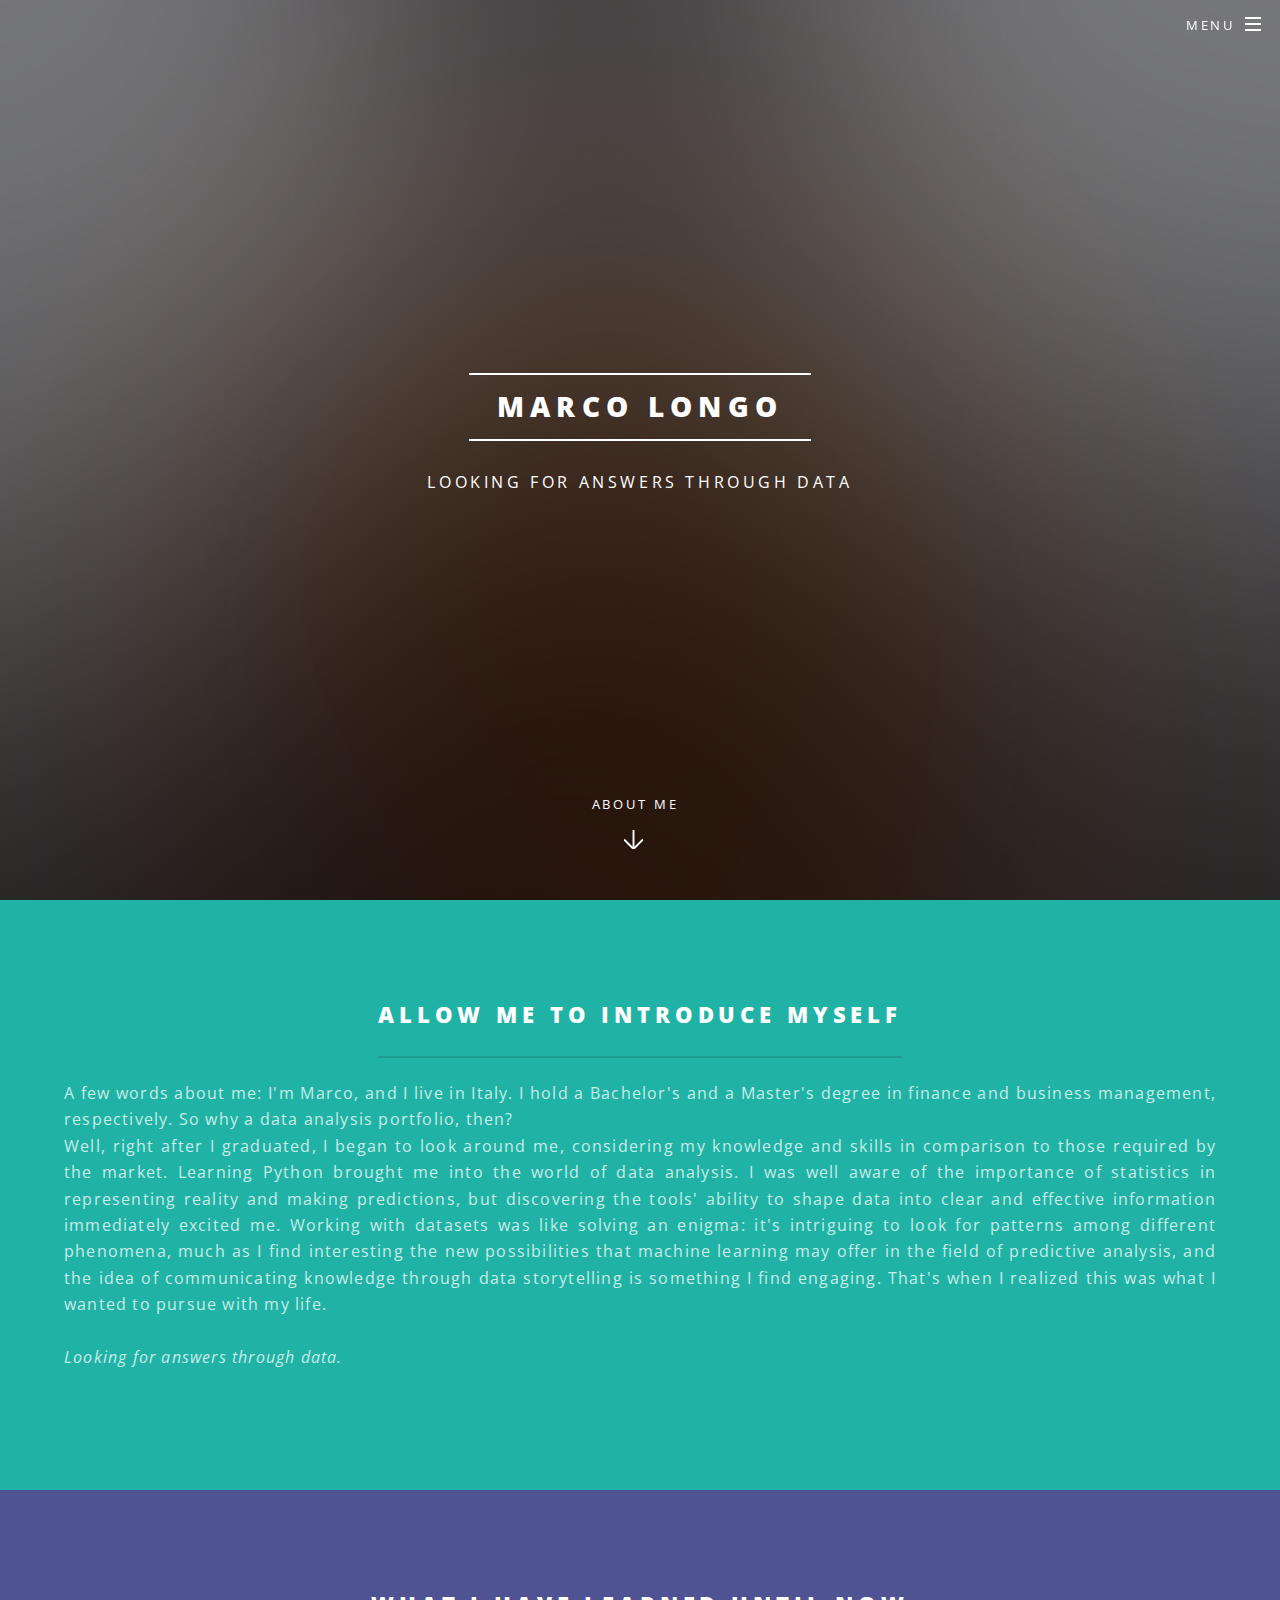
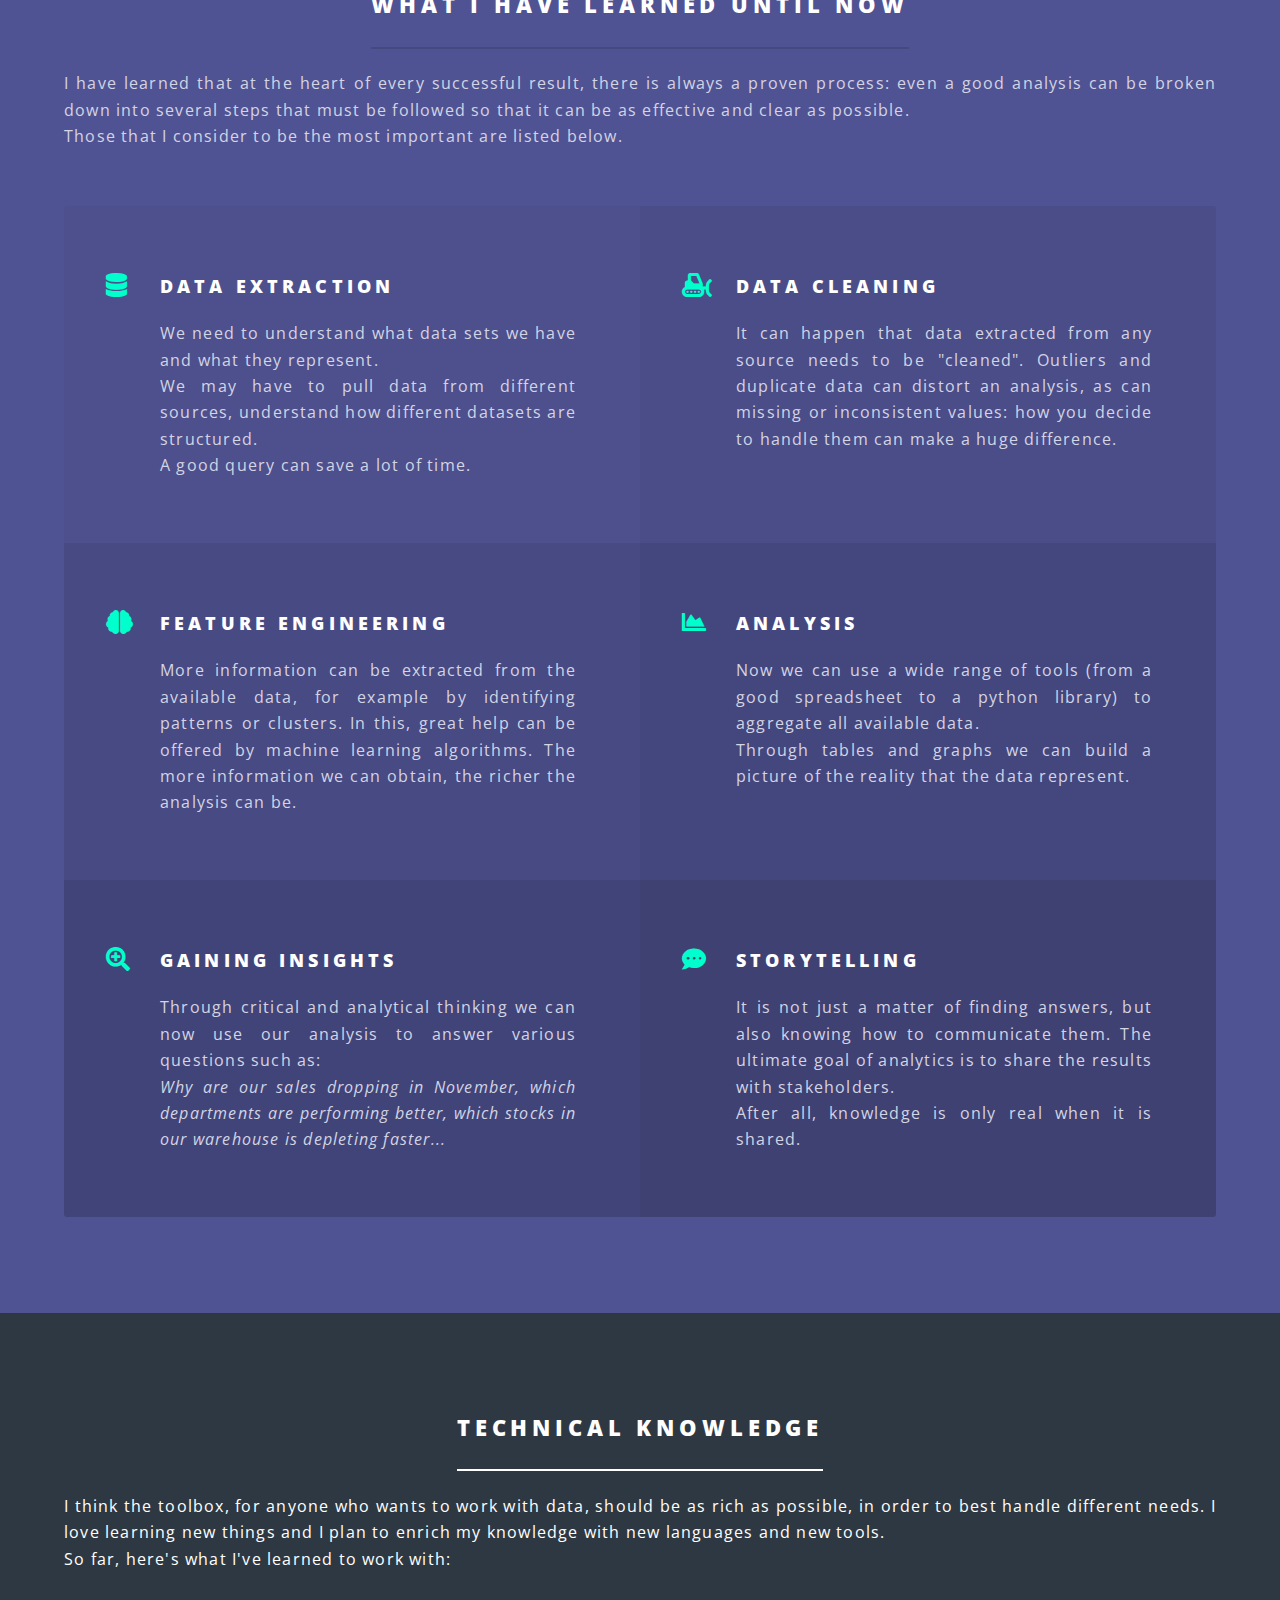
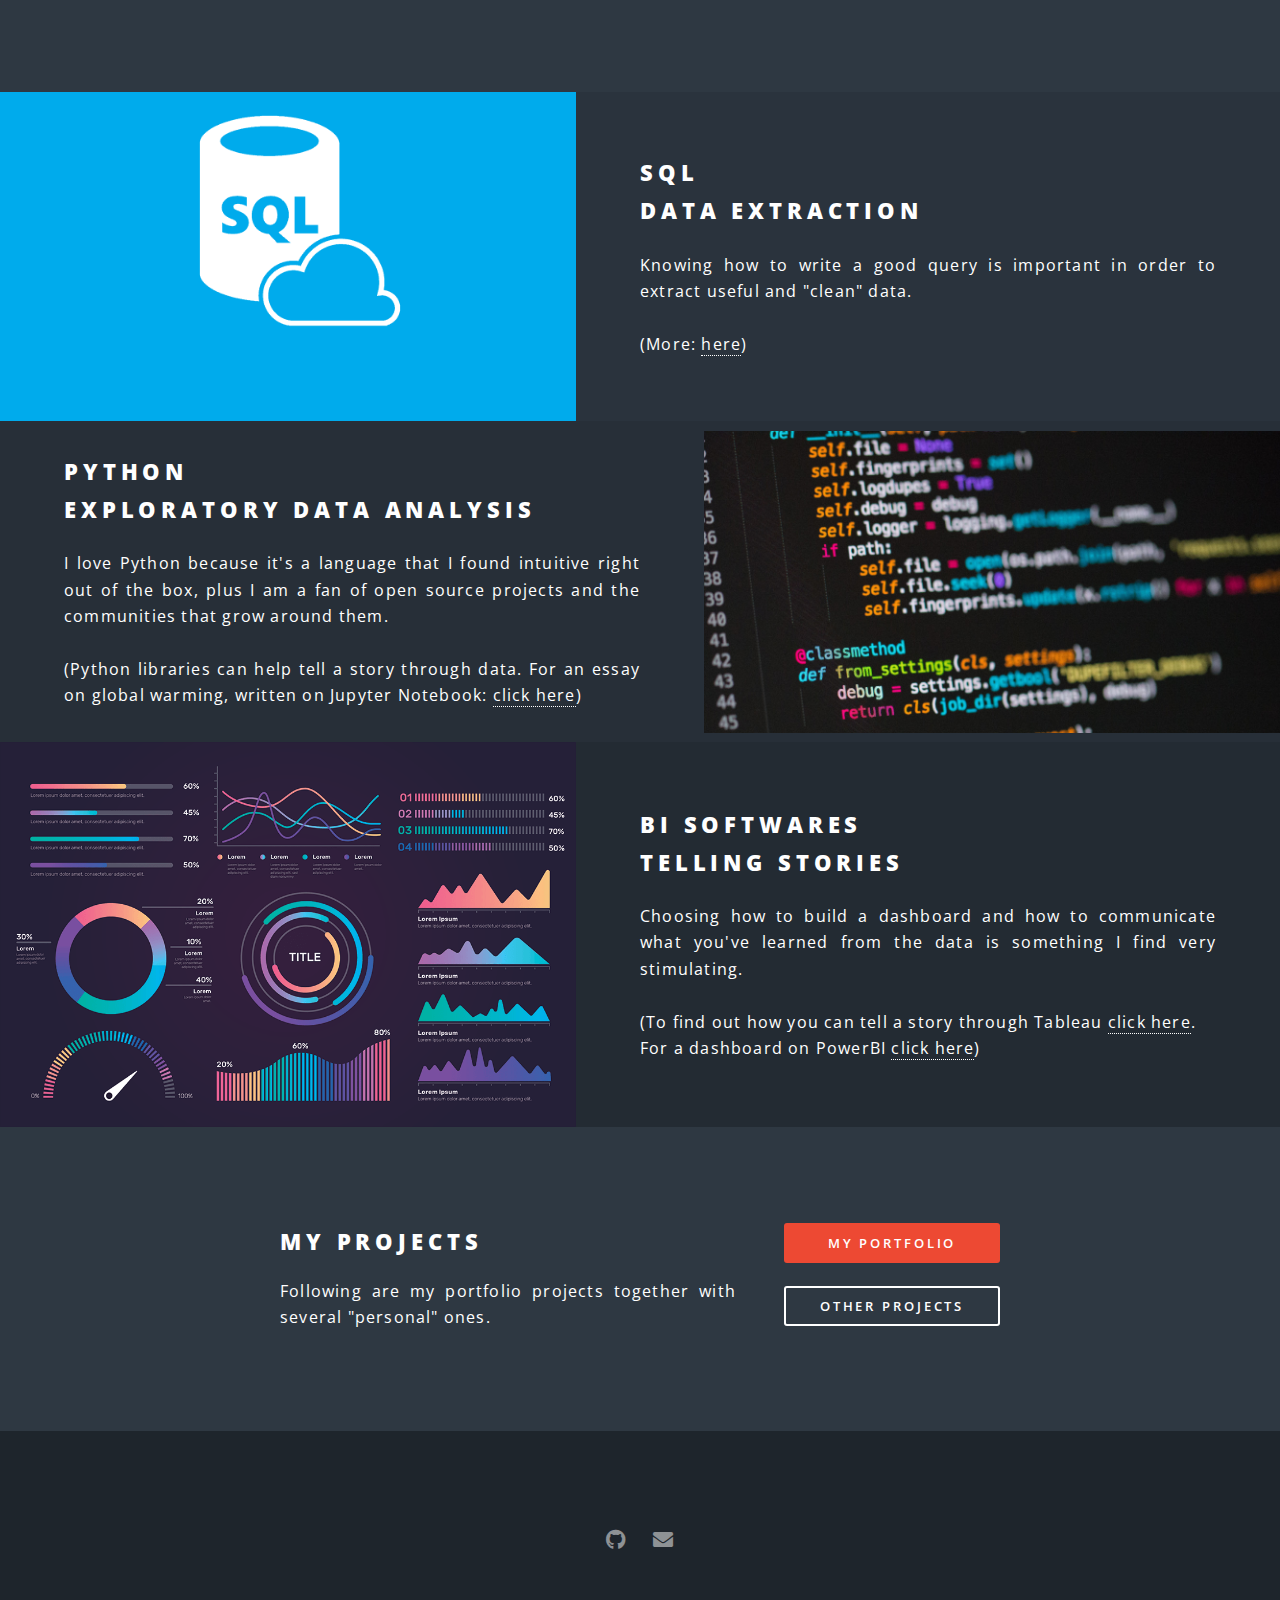
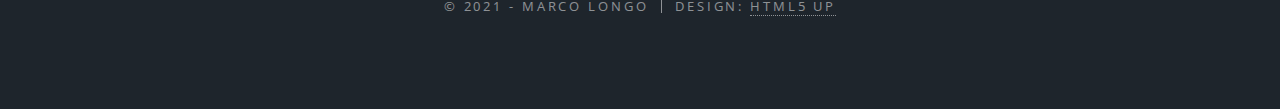
==== index.html @ 6c5d4f30 "Add files via upload" ====
<!DOCTYPE HTML>
<!--
	Spectral by HTML5 UP
	html5up.net | @ajlkn
	Free for personal and commercial use under the CCA 3.0 license (html5up.net/license)
-->
<html>
	<head>
		<title>Marco Longo | Data Analysis Portfolio</title>
		<meta charset="utf-8" />
		<meta name="viewport" content="width=device-width, initial-scale=1, user-scalable=no" />
		<link rel="stylesheet" href="assets/css/main.css" />
		<noscript><link rel="stylesheet" href="assets/css/noscript.css" /></noscript>
	</head>
	<body class="landing is-preload">

		<!-- Page Wrapper -->
			<div id="page-wrapper">

				<!-- Header -->
					<header id="header" class="alt">
						<h1><a href="index.html"></a></h1>
						<nav id="nav">
							<ul>
								<li class="special">
									<a href="#menu" class="menuToggle"><span>Menu</span></a>
									<div id="menu">
										<ul>
											<li><a href="index.html">Home</a></li>
											<li><a href="Projects.html">My Portfolio</a></li>
											<li><a href="PersonalProjects.html">Personal Projects</a></li>
											<li><a href="mailto: longo.marco0@gmail.com">Contact Me</a></li>
										</ul>
									</div>
								</li>
							</ul>
						</nav>
					</header>

				<!-- Banner -->
					<section id="banner">
						<div class="inner">
							<h2>Marco Longo</h2>
							<p>Looking for answers through data<br />
							</div>
						<a href="#one" class="more scrolly">About me</a>
					</section>

				<!-- One -->
					<section id="one" class="wrapper style1 special">
						<div class="inner">
							<header class="major">
								<h2>Allow me to introduce myself</h2>
								<p align="justify">A few words about me: I'm Marco, and I live in Italy. I hold a Bachelor's and a Master's degree in finance and business management, respectively. So why a data analysis portfolio, then?<br>
									Well, right after I graduated, I began to look around me, considering my knowledge and skills in comparison to those required by the market.
									Learning Python brought me into the world of data analysis. I was well aware of the importance of statistics in representing reality and making predictions, but discovering the tools' ability to shape data into clear and effective information immediately excited me.
									Working with datasets was like solving an enigma: it's intriguing to look for patterns among different phenomena, much as I find interesting the new possibilities that machine learning may offer in the field of predictive analysis, and the idea of communicating knowledge through data storytelling is something I find engaging.
									That's when I realized this was what I wanted to pursue with my life.<br> <br> <i>Looking for answers through data.</i></p>
							</header>
						</div>
					</section>

				<!-- Two -->
					<section id="three" class="wrapper style3 special">
						<div class="inner">
							<header class="major">
								<h2>What I have learned until now</h2>
								<p align='justify'>I have learned that at the heart of every successful result, there is always a proven process: even a good analysis can be broken down into several steps that must be followed so that it can be as effective and clear as possible.<br>
									 Those that I consider to be the most important are listed below.</p>
							</header>
							<ul class="features">
								<li class="icon solid fa-database">
									<h3>Data Extraction</h3>
									<p align='justify'>We need to understand what data sets we have and what they represent. <br>
										We may have to pull data from different sources, 
										understand how different datasets are structured.<br> A good query can save a lot of time.</p>
								</li>
								<li class="icon solid fa-snowplow">
									<h3>Data Cleaning</h3>
									<p align='justify'>It can happen that data extracted from any source needs to be "cleaned".
										 Outliers and duplicate data can distort an analysis, as can missing or inconsistent values: 
										 how you decide to handle them can make a huge difference.</p>
								</li>
								<li class="icon solid fa-brain">
									<h3>Feature Engineering</h3>
									<p align='justify'>More information can be extracted from the available data, for example by identifying patterns or clusters. 
										In this, great help can be offered by machine learning algorithms.
										The more information we can obtain, the richer the analysis can be.</p>
								</li>
								<li class="icon solid fa-area-chart">
									<h3>Analysis</h3>
									<p align='justify'>Now we can use a wide range of tools (from a good spreadsheet to a python library) 
										to aggregate all available data. <br> Through tables and graphs we can build a picture 
										of the reality that the data represent.</p>
								</li>
								<li class="icon solid fa-search-plus">
									<h3>Gaining Insights</h3>
									<p align='justify'>Through critical and analytical thinking we can now use our analysis to answer various questions such as:<br>
										<i>Why are our sales dropping in November, which departments are performing better, which stocks in our warehouse is depleting faster...</i></p>
								</li>
								<li class="icon solid fa-comment-dots">
									<h3>Storytelling</h3>
									<p align='justify'>It is not just a matter of finding answers, but also knowing how to communicate them. 
										The ultimate goal of analytics is to share the results with stakeholders.<br>
									After all, knowledge is only real when it is shared. </p>
								</li>
							</ul>
						</div>
					</section>

				<!-- Three --> 
				<section id="three" class="wrapper style2 special">
					<div class="inner">
						<header class="major">
							<h2>Technical Knowledge</h2>
							<p align='justify'>I think the toolbox, for anyone who wants to work with data, should be as rich as possible, in order to best handle different needs. 
								I love learning new things and I plan to enrich my knowledge with new languages and new tools.<br>
								 So far, here's what I've learned to work with:</p>
						</header>
				</section>
					<section id="two" class="wrapper alt style2">
						<section class="spotlight">
							<div class="image"><img src="images/sql.png" alt="" /></div><div class="content">
								<h2>SQL<br />
								Data extraction</h2>
								<p align='justify'>Knowing how to write a good query is important in order to extract useful and "clean" data.<br><br>
									(More: <a href="sql.html" target="_blank"> here</a>)</p>
							</div>
						</section>
						<section class="spotlight">
							<div class="image"><img src="images/python.png" alt="" /></div><div class="content">
								<h2>Python<br />
								Exploratory Data Analysis</h2>
								<p align='justify'>I love Python because it's a language that I found intuitive right out of the box, 
									plus I am a fan of open source projects and the communities that grow around them.<br><br>
									(Python libraries can help tell a story through data. For an essay on global warming, written on Jupyter Notebook:  <a href="emissions.html" target="_blank">click here</a>)</p>
							</div>
						</section>
						<section class="spotlight">
							<div class="image"><img src="images/dash.png" alt="" /></div><div class="content">
								<h2>BI Softwares<br>
								Telling Stories</h2>
								<p align='justify'>Choosing how to build a dashboard and how to communicate what you've learned 
									from the data is something I find very stimulating.<br><br>
									(To find out how you can tell a story through Tableau <a href="https://public.tableau.com/app/profile/marco.longo/viz/Wip2/AdventureWorks" target="_blank">click here</a>.<br> 
									For a dashboard on PowerBI <a href="PowerBI.html" target="_blank">click here</a>)</p>
							</div>
						</section>
					</section>

				<!-- CTA -->
					<section id="cta" class="wrapper style4">
						<div class="inner">
							<header>
								<h2>My Projects</h2>
								<p align='justify'>Following are my portfolio projects together with several "personal" ones.</p>
							</header>
							<ul class="actions stacked">
								<li><a href="Projects.html" class="button fit primary">My Portfolio</a></li>
								<li><a href="PersonalProjects.html" class="button fit">Other Projects</a></li>
							</ul>
						</div>
					</section>

				<!-- Footer -->
					<footer id="footer">
						<ul class="icons">
							<li><a href="https://github.com/longomarco/" target='_blank' class="icon brands fa-github"><span class="label">GitHub</span></a></li>
							<li><a href="mailto: longo.marco0@gmail.com" class="icon solid fa-envelope"><span class="label">Email</span></a></li>
						</ul>
						<ul class="copyright">
							<li>&copy; 2021 - Marco Longo</li><li>Design: <a href="http://html5up.net">HTML5 UP</a></li>
						</ul>
					</footer>

			</div>

		<!-- Scripts -->
			<script src="assets/js/jquery.min.js"></script>
			<script src="assets/js/jquery.scrollex.min.js"></script>
			<script src="assets/js/jquery.scrolly.min.js"></script>
			<script src="assets/js/browser.min.js"></script>
			<script src="assets/js/breakpoints.min.js"></script>
			<script src="assets/js/util.js"></script>
			<script src="assets/js/main.js"></script>

	</body>
</html>
---- assets/css/main.css ----
@import url(all.min.css);
@import url("https://fonts.googleapis.com/css?family=Open+Sans:400,400italic,600,600italic,800,800italic");

/*
	Spectral by HTML5 UP
	html5up.net | @ajlkn
	Free for personal and commercial use under the CCA 3.0 license (html5up.net/license)
*/

html, body, div, span, applet, object,
iframe, h1, h2, h3, h4, h5, h6, p, blockquote,
pre, a, abbr, acronym, address, big, cite,
code, del, dfn, em, img, ins, kbd, q, s, samp,
small, strike, strong, sub, sup, tt, var, b,
u, i, center, dl, dt, dd, ol, ul, li, fieldset,
form, label, legend, table, caption, tbody,
tfoot, thead, tr, th, td, article, aside,
canvas, details, embed, figure, figcaption,
footer, header, hgroup, menu, nav, output, ruby,
section, summary, time, mark, audio, video {
	margin: 0;
	padding: 0;
	border: 0;
	font-size: 100%;
	font: inherit;
	vertical-align: baseline;}

article, aside, details, figcaption, figure,
footer, header, hgroup, menu, nav, section {
	display: block;}

body {
	line-height: 1;
}

ol, ul {
	list-style: none;
}

blockquote, q {
	quotes: none;
}

	blockquote:before, blockquote:after, q:before, q:after {
		content: '';
		content: none;
	}

table {
	border-collapse: collapse;
	border-spacing: 0;
}

body {
	-webkit-text-size-adjust: none;
}

mark {
	background-color: transparent;
	color: inherit;
}

input::-moz-focus-inner {
	border: 0;
	padding: 0;
}

input, select, textarea {
	-moz-appearance: none;
	-webkit-appearance: none;
	-ms-appearance: none;
	appearance: none;
}

/* Basic */

	@-ms-viewport {
		width: device-width;
	}

	html {
		box-sizing: border-box;
	}

	*, *:before, *:after {
		box-sizing: inherit;
	}

	body {
		background: #2e3842;
	}

		body.is-preload *, body.is-preload *:before, body.is-preload *:after {
			-moz-animation: none !important;
			-webkit-animation: none !important;
			-ms-animation: none !important;
			animation: none !important;
			-moz-transition: none !important;
			-webkit-transition: none !important;
			-ms-transition: none !important;
			transition: none !important;
		}

	body, input, select, textarea {
		color: #fff;
		font-family: "Open Sans", Helvetica, sans-serif;
		font-size: 15pt;
		font-weight: 400;
		letter-spacing: 0.075em;
		line-height: 1.65em;
	}

		@media screen and (max-width: 1680px) {

			body, input, select, textarea {
				font-size: 13pt;
			}

		}

		@media screen and (max-width: 1280px) {

			body, input, select, textarea {
				font-size: 12pt;
			}

		}

		@media screen and (max-width: 736px) {

			body, input, select, textarea {
				font-size: 11pt;
				letter-spacing: 0.0375em;
			}

		}

	a {
		-moz-transition: color 0.2s ease, border-bottom-color 0.2s ease;
		-webkit-transition: color 0.2s ease, border-bottom-color 0.2s ease;
		-ms-transition: color 0.2s ease, border-bottom-color 0.2s ease;
		transition: color 0.2s ease, border-bottom-color 0.2s ease;
		border-bottom: dotted 1px;
		color: inherit;
		text-decoration: none;
	}

		a:hover {
			border-bottom-color: transparent;
		}

	strong, b {
		color: #fff;
		font-weight: 600;
	}

	em, i {
		font-style: italic;
	}

	p {
		margin: 0 0 2em 0;
	}

	h1, h2, h3, h4, h5, h6 {
		color: #fff;
		font-weight: 800;
		letter-spacing: 0.225em;
		line-height: 1em;
		margin: 0 0 1em 0;
		text-transform: uppercase;
	}

		h1 a, h2 a, h3 a, h4 a, h5 a, h6 a {
			color: inherit;
			text-decoration: none;
		}

	h2 {
		font-size: 1.35em;
		line-height: 1.75em;
	}

		@media screen and (max-width: 736px) {

			h2 {
				font-size: 1.1em;
				line-height: 1.65em;
			}

		}

	h3 {
		font-size: 1.15em;
		line-height: 1.75em;
	}

		@media screen and (max-width: 736px) {

			h3 {
				font-size: 1em;
				line-height: 1.65em;
			}

		}

	h4 {
		font-size: 1em;
		line-height: 1.5em;
	}

	h5 {
		font-size: 0.8em;
		line-height: 1.5em;
	}

	h6 {
		font-size: 0.7em;
		line-height: 1.5em;
	}

	sub {
		font-size: 0.8em;
		position: relative;
		top: 0.5em;
	}

	sup {
		font-size: 0.8em;
		position: relative;
		top: -0.5em;
	}

	hr {
		border: 0;
		border-bottom: solid 2px #fff;
		margin: 3em 0;
	}

		hr.major {
			margin: 4.5em 0;
		}

	blockquote {
		border-left: solid 4px #fff;
		font-style: italic;
		margin: 0 0 2em 0;
		padding: 0.5em 0 0.5em 2em;
	}

	code {
		background: rgba(144, 144, 144, 0.25);
		border-radius: 3px;
		font-family: "Courier New", monospace;
		font-size: 0.9em;
		letter-spacing: 0;
		margin: 0 0.25em;
		padding: 0.25em 0.65em;
	}

	pre {
		-webkit-overflow-scrolling: touch;
		font-family: "Courier New", monospace;
		font-size: 0.9em;
		margin: 0 0 2em 0;
	}

		pre code {
			display: block;
			line-height: 1.75em;
			padding: 1em 1.5em;
			overflow-x: auto;
		}

	.align-left {
		text-align: left;
	}

	.align-center {
		text-align: center;
	}

	.align-right {
		text-align: right;
	}

/* Row */

	.row {
		display: flex;
		flex-wrap: wrap;
		box-sizing: border-box;
		align-items: stretch;
	}

		.row > * {
			box-sizing: border-box;
		}

		.row.gtr-uniform > * > :last-child {
			margin-bottom: 0;
		}

		.row.aln-left {
			justify-content: flex-start;
		}

		.row.aln-center {
			justify-content: center;
		}

		.row.aln-right {
			justify-content: flex-end;
		}

		.row.aln-top {
			align-items: flex-start;
		}

		.row.aln-middle {
			align-items: center;
		}

		.row.aln-bottom {
			align-items: flex-end;
		}

		.row > .imp {
			order: -1;
		}

		.row > .col-1 {
			width: 8.33333%;
		}

		.row > .off-1 {
			margin-left: 8.33333%;
		}

		.row > .col-2 {
			width: 16.66667%;
		}

		.row > .off-2 {
			margin-left: 16.66667%;
		}

		.row > .col-3 {
			width: 25%;
		}

		.row > .off-3 {
			margin-left: 25%;
		}

		.row > .col-4 {
			width: 33.33333%;
		}

		.row > .off-4 {
			margin-left: 33.33333%;
		}

		.row > .col-5 {
			width: 41.66667%;
		}

		.row > .off-5 {
			margin-left: 41.66667%;
		}

		.row > .col-6 {
			width: 50%;
		}

		.row > .off-6 {
			margin-left: 50%;
		}

		.row > .col-7 {
			width: 58.33333%;
		}

		.row > .off-7 {
			margin-left: 58.33333%;
		}

		.row > .col-8 {
			width: 66.66667%;
		}

		.row > .off-8 {
			margin-left: 66.66667%;
		}

		.row > .col-9 {
			width: 75%;
		}

		.row > .off-9 {
			margin-left: 75%;
		}

		.row > .col-10 {
			width: 83.33333%;
		}

		.row > .off-10 {
			margin-left: 83.33333%;
		}

		.row > .col-11 {
			width: 91.66667%;
		}

		.row > .off-11 {
			margin-left: 91.66667%;
		}

		.row > .col-12 {
			width: 100%;
		}

		.row > .off-12 {
			margin-left: 100%;
		}

		.row.gtr-0 {
			margin-top: 0;
			margin-left: 0em;
		}

			.row.gtr-0 > * {
				padding: 0 0 0 0em;
			}

			.row.gtr-0.gtr-uniform {
				margin-top: 0em;
			}

				.row.gtr-0.gtr-uniform > * {
					padding-top: 0em;
				}

		.row.gtr-25 {
			margin-top: 0;
			margin-left: -0.375em;
		}

			.row.gtr-25 > * {
				padding: 0 0 0 0.375em;
			}

			.row.gtr-25.gtr-uniform {
				margin-top: -0.375em;
			}

				.row.gtr-25.gtr-uniform > * {
					padding-top: 0.375em;
				}

		.row.gtr-50 {
			margin-top: 0;
			margin-left: -0.75em;
		}

			.row.gtr-50 > * {
				padding: 0 0 0 0.75em;
			}

			.row.gtr-50.gtr-uniform {
				margin-top: -0.75em;
			}

				.row.gtr-50.gtr-uniform > * {
					padding-top: 0.75em;
				}

		.row {
			margin-top: 0;
			margin-left: -1.5em;
		}

			.row > * {
				padding: 0 0 0 1.5em;
			}

			.row.gtr-uniform {
				margin-top: -1.5em;
			}

				.row.gtr-uniform > * {
					padding-top: 1.5em;
				}

		.row.gtr-150 {
			margin-top: 0;
			margin-left: -2.25em;
		}

			.row.gtr-150 > * {
				padding: 0 0 0 2.25em;
			}

			.row.gtr-150.gtr-uniform {
				margin-top: -2.25em;
			}

				.row.gtr-150.gtr-uniform > * {
					padding-top: 2.25em;
				}

		.row.gtr-200 {
			margin-top: 0;
			margin-left: -3em;
		}

			.row.gtr-200 > * {
				padding: 0 0 0 3em;
			}

			.row.gtr-200.gtr-uniform {
				margin-top: -3em;
			}

				.row.gtr-200.gtr-uniform > * {
					padding-top: 3em;
				}

		@media screen and (max-width: 1680px) {

			.row {
				display: flex;
				flex-wrap: wrap;
				box-sizing: border-box;
				align-items: stretch;
			}

				.row > * {
					box-sizing: border-box;
				}

				.row.gtr-uniform > * > :last-child {
					margin-bottom: 0;
				}

				.row.aln-left {
					justify-content: flex-start;
				}

				.row.aln-center {
					justify-content: center;
				}

				.row.aln-right {
					justify-content: flex-end;
				}

				.row.aln-top {
					align-items: flex-start;
				}

				.row.aln-middle {
					align-items: center;
				}

				.row.aln-bottom {
					align-items: flex-end;
				}

				.row > .imp-xlarge {
					order: -1;
				}

				.row > .col-1-xlarge {
					width: 8.33333%;
				}

				.row > .off-1-xlarge {
					margin-left: 8.33333%;
				}

				.row > .col-2-xlarge {
					width: 16.66667%;
				}

				.row > .off-2-xlarge {
					margin-left: 16.66667%;
				}

				.row > .col-3-xlarge {
					width: 25%;
				}

				.row > .off-3-xlarge {
					margin-left: 25%;
				}

				.row > .col-4-xlarge {
					width: 33.33333%;
				}

				.row > .off-4-xlarge {
					margin-left: 33.33333%;
				}

				.row > .col-5-xlarge {
					width: 41.66667%;
				}

				.row > .off-5-xlarge {
					margin-left: 41.66667%;
				}

				.row > .col-6-xlarge {
					width: 50%;
				}

				.row > .off-6-xlarge {
					margin-left: 50%;
				}

				.row > .col-7-xlarge {
					width: 58.33333%;
				}

				.row > .off-7-xlarge {
					margin-left: 58.33333%;
				}

				.row > .col-8-xlarge {
					width: 66.66667%;
				}

				.row > .off-8-xlarge {
					margin-left: 66.66667%;
				}

				.row > .col-9-xlarge {
					width: 75%;
				}

				.row > .off-9-xlarge {
					margin-left: 75%;
				}

				.row > .col-10-xlarge {
					width: 83.33333%;
				}

				.row > .off-10-xlarge {
					margin-left: 83.33333%;
				}

				.row > .col-11-xlarge {
					width: 91.66667%;
				}

				.row > .off-11-xlarge {
					margin-left: 91.66667%;
				}

				.row > .col-12-xlarge {
					width: 100%;
				}

				.row > .off-12-xlarge {
					margin-left: 100%;
				}

				.row.gtr-0 {
					margin-top: 0;
					margin-left: 0em;
				}

					.row.gtr-0 > * {
						padding: 0 0 0 0em;
					}

					.row.gtr-0.gtr-uniform {
						margin-top: 0em;
					}

						.row.gtr-0.gtr-uniform > * {
							padding-top: 0em;
						}

				.row.gtr-25 {
					margin-top: 0;
					margin-left: -0.375em;
				}

					.row.gtr-25 > * {
						padding: 0 0 0 0.375em;
					}

					.row.gtr-25.gtr-uniform {
						margin-top: -0.375em;
					}

						.row.gtr-25.gtr-uniform > * {
							padding-top: 0.375em;
						}

				.row.gtr-50 {
					margin-top: 0;
					margin-left: -0.75em;
				}

					.row.gtr-50 > * {
						padding: 0 0 0 0.75em;
					}

					.row.gtr-50.gtr-uniform {
						margin-top: -0.75em;
					}

						.row.gtr-50.gtr-uniform > * {
							padding-top: 0.75em;
						}

				.row {
					margin-top: 0;
					margin-left: -1.5em;
				}

					.row > * {
						padding: 0 0 0 1.5em;
					}

					.row.gtr-uniform {
						margin-top: -1.5em;
					}

						.row.gtr-uniform > * {
							padding-top: 1.5em;
						}

				.row.gtr-150 {
					margin-top: 0;
					margin-left: -2.25em;
				}

					.row.gtr-150 > * {
						padding: 0 0 0 2.25em;
					}

					.row.gtr-150.gtr-uniform {
						margin-top: -2.25em;
					}

						.row.gtr-150.gtr-uniform > * {
							padding-top: 2.25em;
						}

				.row.gtr-200 {
					margin-top: 0;
					margin-left: -3em;
				}

					.row.gtr-200 > * {
						padding: 0 0 0 3em;
					}

					.row.gtr-200.gtr-uniform {
						margin-top: -3em;
					}

						.row.gtr-200.gtr-uniform > * {
							padding-top: 3em;
						}

		}

		@media screen and (max-width: 1280px) {

			.row {
				display: flex;
				flex-wrap: wrap;
				box-sizing: border-box;
				align-items: stretch;
			}

				.row > * {
					box-sizing: border-box;
				}

				.row.gtr-uniform > * > :last-child {
					margin-bottom: 0;
				}

				.row.aln-left {
					justify-content: flex-start;
				}

				.row.aln-center {
					justify-content: center;
				}

				.row.aln-right {
					justify-content: flex-end;
				}

				.row.aln-top {
					align-items: flex-start;
				}

				.row.aln-middle {
					align-items: center;
				}

				.row.aln-bottom {
					align-items: flex-end;
				}

				.row > .imp-large {
					order: -1;
				}

				.row > .col-1-large {
					width: 8.33333%;
				}

				.row > .off-1-large {
					margin-left: 8.33333%;
				}

				.row > .col-2-large {
					width: 16.66667%;
				}

				.row > .off-2-large {
					margin-left: 16.66667%;
				}

				.row > .col-3-large {
					width: 25%;
				}

				.row > .off-3-large {
					margin-left: 25%;
				}

				.row > .col-4-large {
					width: 33.33333%;
				}

				.row > .off-4-large {
					margin-left: 33.33333%;
				}

				.row > .col-5-large {
					width: 41.66667%;
				}

				.row > .off-5-large {
					margin-left: 41.66667%;
				}

				.row > .col-6-large {
					width: 50%;
				}

				.row > .off-6-large {
					margin-left: 50%;
				}

				.row > .col-7-large {
					width: 58.33333%;
				}

				.row > .off-7-large {
					margin-left: 58.33333%;
				}

				.row > .col-8-large {
					width: 66.66667%;
				}

				.row > .off-8-large {
					margin-left: 66.66667%;
				}

				.row > .col-9-large {
					width: 75%;
				}

				.row > .off-9-large {
					margin-left: 75%;
				}

				.row > .col-10-large {
					width: 83.33333%;
				}

				.row > .off-10-large {
					margin-left: 83.33333%;
				}

				.row > .col-11-large {
					width: 91.66667%;
				}

				.row > .off-11-large {
					margin-left: 91.66667%;
				}

				.row > .col-12-large {
					width: 100%;
				}

				.row > .off-12-large {
					margin-left: 100%;
				}

				.row.gtr-0 {
					margin-top: 0;
					margin-left: 0em;
				}

					.row.gtr-0 > * {
						padding: 0 0 0 0em;
					}

					.row.gtr-0.gtr-uniform {
						margin-top: 0em;
					}

						.row.gtr-0.gtr-uniform > * {
							padding-top: 0em;
						}

				.row.gtr-25 {
					margin-top: 0;
					margin-left: -0.375em;
				}

					.row.gtr-25 > * {
						padding: 0 0 0 0.375em;
					}

					.row.gtr-25.gtr-uniform {
						margin-top: -0.375em;
					}

						.row.gtr-25.gtr-uniform > * {
							padding-top: 0.375em;
						}

				.row.gtr-50 {
					margin-top: 0;
					margin-left: -0.75em;
				}

					.row.gtr-50 > * {
						padding: 0 0 0 0.75em;
					}

					.row.gtr-50.gtr-uniform {
						margin-top: -0.75em;
					}

						.row.gtr-50.gtr-uniform > * {
							padding-top: 0.75em;
						}

				.row {
					margin-top: 0;
					margin-left: -1.5em;
				}

					.row > * {
						padding: 0 0 0 1.5em;
					}

					.row.gtr-uniform {
						margin-top: -1.5em;
					}

						.row.gtr-uniform > * {
							padding-top: 1.5em;
						}

				.row.gtr-150 {
					margin-top: 0;
					margin-left: -2.25em;
				}

					.row.gtr-150 > * {
						padding: 0 0 0 2.25em;
					}

					.row.gtr-150.gtr-uniform {
						margin-top: -2.25em;
					}

						.row.gtr-150.gtr-uniform > * {
							padding-top: 2.25em;
						}

				.row.gtr-200 {
					margin-top: 0;
					margin-left: -3em;
				}

					.row.gtr-200 > * {
						padding: 0 0 0 3em;
					}

					.row.gtr-200.gtr-uniform {
						margin-top: -3em;
					}

						.row.gtr-200.gtr-uniform > * {
							padding-top: 3em;
						}

		}

		@media screen and (max-width: 980px) {

			.row {
				display: flex;
				flex-wrap: wrap;
				box-sizing: border-box;
				align-items: stretch;
			}

				.row > * {
					box-sizing: border-box;
				}

				.row.gtr-uniform > * > :last-child {
					margin-bottom: 0;
				}

				.row.aln-left {
					justify-content: flex-start;
				}

				.row.aln-center {
					justify-content: center;
				}

				.row.aln-right {
					justify-content: flex-end;
				}

				.row.aln-top {
					align-items: flex-start;
				}

				.row.aln-middle {
					align-items: center;
				}

				.row.aln-bottom {
					align-items: flex-end;
				}

				.row > .imp-medium {
					order: -1;
				}

				.row > .col-1-medium {
					width: 8.33333%;
				}

				.row > .off-1-medium {
					margin-left: 8.33333%;
				}

				.row > .col-2-medium {
					width: 16.66667%;
				}

				.row > .off-2-medium {
					margin-left: 16.66667%;
				}

				.row > .col-3-medium {
					width: 25%;
				}

				.row > .off-3-medium {
					margin-left: 25%;
				}

				.row > .col-4-medium {
					width: 33.33333%;
				}

				.row > .off-4-medium {
					margin-left: 33.33333%;
				}

				.row > .col-5-medium {
					width: 41.66667%;
				}

				.row > .off-5-medium {
					margin-left: 41.66667%;
				}

				.row > .col-6-medium {
					width: 50%;
				}

				.row > .off-6-medium {
					margin-left: 50%;
				}

				.row > .col-7-medium {
					width: 58.33333%;
				}

				.row > .off-7-medium {
					margin-left: 58.33333%;
				}

				.row > .col-8-medium {
					width: 66.66667%;
				}

				.row > .off-8-medium {
					margin-left: 66.66667%;
				}

				.row > .col-9-medium {
					width: 75%;
				}

				.row > .off-9-medium {
					margin-left: 75%;
				}

				.row > .col-10-medium {
					width: 83.33333%;
				}

				.row > .off-10-medium {
					margin-left: 83.33333%;
				}

				.row > .col-11-medium {
					width: 91.66667%;
				}

				.row > .off-11-medium {
					margin-left: 91.66667%;
				}

				.row > .col-12-medium {
					width: 100%;
				}

				.row > .off-12-medium {
					margin-left: 100%;
				}

				.row.gtr-0 {
					margin-top: 0;
					margin-left: 0em;
				}

					.row.gtr-0 > * {
						padding: 0 0 0 0em;
					}

					.row.gtr-0.gtr-uniform {
						margin-top: 0em;
					}

						.row.gtr-0.gtr-uniform > * {
							padding-top: 0em;
						}

				.row.gtr-25 {
					margin-top: 0;
					margin-left: -0.375em;
				}

					.row.gtr-25 > * {
						padding: 0 0 0 0.375em;
					}

					.row.gtr-25.gtr-uniform {
						margin-top: -0.375em;
					}

						.row.gtr-25.gtr-uniform > * {
							padding-top: 0.375em;
						}

				.row.gtr-50 {
					margin-top: 0;
					margin-left: -0.75em;
				}

					.row.gtr-50 > * {
						padding: 0 0 0 0.75em;
					}

					.row.gtr-50.gtr-uniform {
						margin-top: -0.75em;
					}

						.row.gtr-50.gtr-uniform > * {
							padding-top: 0.75em;
						}

				.row {
					margin-top: 0;
					margin-left: -1.5em;
				}

					.row > * {
						padding: 0 0 0 1.5em;
					}

					.row.gtr-uniform {
						margin-top: -1.5em;
					}

						.row.gtr-uniform > * {
							padding-top: 1.5em;
						}

				.row.gtr-150 {
					margin-top: 0;
					margin-left: -2.25em;
				}

					.row.gtr-150 > * {
						padding: 0 0 0 2.25em;
					}

					.row.gtr-150.gtr-uniform {
						margin-top: -2.25em;
					}

						.row.gtr-150.gtr-uniform > * {
							padding-top: 2.25em;
						}

				.row.gtr-200 {
					margin-top: 0;
					margin-left: -3em;
				}

					.row.gtr-200 > * {
						padding: 0 0 0 3em;
					}

					.row.gtr-200.gtr-uniform {
						margin-top: -3em;
					}

						.row.gtr-200.gtr-uniform > * {
							padding-top: 3em;
						}

		}

		@media screen and (max-width: 736px) {

			.row {
				display: flex;
				flex-wrap: wrap;
				box-sizing: border-box;
				align-items: stretch;
			}

				.row > * {
					box-sizing: border-box;
				}

				.row.gtr-uniform > * > :last-child {
					margin-bottom: 0;
				}

				.row.aln-left {
					justify-content: flex-start;
				}

				.row.aln-center {
					justify-content: center;
				}

				.row.aln-right {
					justify-content: flex-end;
				}

				.row.aln-top {
					align-items: flex-start;
				}

				.row.aln-middle {
					align-items: center;
				}

				.row.aln-bottom {
					align-items: flex-end;
				}

				.row > .imp-small {
					order: -1;
				}

				.row > .col-1-small {
					width: 8.33333%;
				}

				.row > .off-1-small {
					margin-left: 8.33333%;
				}

				.row > .col-2-small {
					width: 16.66667%;
				}

				.row > .off-2-small {
					margin-left: 16.66667%;
				}

				.row > .col-3-small {
					width: 25%;
				}

				.row > .off-3-small {
					margin-left: 25%;
				}

				.row > .col-4-small {
					width: 33.33333%;
				}

				.row > .off-4-small {
					margin-left: 33.33333%;
				}

				.row > .col-5-small {
					width: 41.66667%;
				}

				.row > .off-5-small {
					margin-left: 41.66667%;
				}

				.row > .col-6-small {
					width: 50%;
				}

				.row > .off-6-small {
					margin-left: 50%;
				}

				.row > .col-7-small {
					width: 58.33333%;
				}

				.row > .off-7-small {
					margin-left: 58.33333%;
				}

				.row > .col-8-small {
					width: 66.66667%;
				}

				.row > .off-8-small {
					margin-left: 66.66667%;
				}

				.row > .col-9-small {
					width: 75%;
				}

				.row > .off-9-small {
					margin-left: 75%;
				}

				.row > .col-10-small {
					width: 83.33333%;
				}

				.row > .off-10-small {
					margin-left: 83.33333%;
				}

				.row > .col-11-small {
					width: 91.66667%;
				}

				.row > .off-11-small {
					margin-left: 91.66667%;
				}

				.row > .col-12-small {
					width: 100%;
				}

				.row > .off-12-small {
					margin-left: 100%;
				}

				.row.gtr-0 {
					margin-top: 0;
					margin-left: 0em;
				}

					.row.gtr-0 > * {
						padding: 0 0 0 0em;
					}

					.row.gtr-0.gtr-uniform {
						margin-top: 0em;
					}

						.row.gtr-0.gtr-uniform > * {
							padding-top: 0em;
						}

				.row.gtr-25 {
					margin-top: 0;
					margin-left: -0.375em;
				}

					.row.gtr-25 > * {
						padding: 0 0 0 0.375em;
					}

					.row.gtr-25.gtr-uniform {
						margin-top: -0.375em;
					}

						.row.gtr-25.gtr-uniform > * {
							padding-top: 0.375em;
						}

				.row.gtr-50 {
					margin-top: 0;
					margin-left: -0.75em;
				}

					.row.gtr-50 > * {
						padding: 0 0 0 0.75em;
					}

					.row.gtr-50.gtr-uniform {
						margin-top: -0.75em;
					}

						.row.gtr-50.gtr-uniform > * {
							padding-top: 0.75em;
						}

				.row {
					margin-top: 0;
					margin-left: -1.5em;
				}

					.row > * {
						padding: 0 0 0 1.5em;
					}

					.row.gtr-uniform {
						margin-top: -1.5em;
					}

						.row.gtr-uniform > * {
							padding-top: 1.5em;
						}

				.row.gtr-150 {
					margin-top: 0;
					margin-left: -2.25em;
				}

					.row.gtr-150 > * {
						padding: 0 0 0 2.25em;
					}

					.row.gtr-150.gtr-uniform {
						margin-top: -2.25em;
					}

						.row.gtr-150.gtr-uniform > * {
							padding-top: 2.25em;
						}

				.row.gtr-200 {
					margin-top: 0;
					margin-left: -3em;
				}

					.row.gtr-200 > * {
						padding: 0 0 0 3em;
					}

					.row.gtr-200.gtr-uniform {
						margin-top: -3em;
					}

						.row.gtr-200.gtr-uniform > * {
							padding-top: 3em;
						}

		}

		@media screen and (max-width: 480px) {

			.row {
				display: flex;
				flex-wrap: wrap;
				box-sizing: border-box;
				align-items: stretch;
			}

				.row > * {
					box-sizing: border-box;
				}

				.row.gtr-uniform > * > :last-child {
					margin-bottom: 0;
				}

				.row.aln-left {
					justify-content: flex-start;
				}

				.row.aln-center {
					justify-content: center;
				}

				.row.aln-right {
					justify-content: flex-end;
				}

				.row.aln-top {
					align-items: flex-start;
				}

				.row.aln-middle {
					align-items: center;
				}

				.row.aln-bottom {
					align-items: flex-end;
				}

				.row > .imp-xsmall {
					order: -1;
				}

				.row > .col-1-xsmall {
					width: 8.33333%;
				}

				.row > .off-1-xsmall {
					margin-left: 8.33333%;
				}

				.row > .col-2-xsmall {
					width: 16.66667%;
				}

				.row > .off-2-xsmall {
					margin-left: 16.66667%;
				}

				.row > .col-3-xsmall {
					width: 25%;
				}

				.row > .off-3-xsmall {
					margin-left: 25%;
				}

				.row > .col-4-xsmall {
					width: 33.33333%;
				}

				.row > .off-4-xsmall {
					margin-left: 33.33333%;
				}

				.row > .col-5-xsmall {
					width: 41.66667%;
				}

				.row > .off-5-xsmall {
					margin-left: 41.66667%;
				}

				.row > .col-6-xsmall {
					width: 50%;
				}

				.row > .off-6-xsmall {
					margin-left: 50%;
				}

				.row > .col-7-xsmall {
					width: 58.33333%;
				}

				.row > .off-7-xsmall {
					margin-left: 58.33333%;
				}

				.row > .col-8-xsmall {
					width: 66.66667%;
				}

				.row > .off-8-xsmall {
					margin-left: 66.66667%;
				}

				.row > .col-9-xsmall {
					width: 75%;
				}

				.row > .off-9-xsmall {
					margin-left: 75%;
				}

				.row > .col-10-xsmall {
					width: 83.33333%;
				}

				.row > .off-10-xsmall {
					margin-left: 83.33333%;
				}

				.row > .col-11-xsmall {
					width: 91.66667%;
				}

				.row > .off-11-xsmall {
					margin-left: 91.66667%;
				}

				.row > .col-12-xsmall {
					width: 100%;
				}

				.row > .off-12-xsmall {
					margin-left: 100%;
				}

				.row.gtr-0 {
					margin-top: 0;
					margin-left: 0em;
				}

					.row.gtr-0 > * {
						padding: 0 0 0 0em;
					}

					.row.gtr-0.gtr-uniform {
						margin-top: 0em;
					}

						.row.gtr-0.gtr-uniform > * {
							padding-top: 0em;
						}

				.row.gtr-25 {
					margin-top: 0;
					margin-left: -0.375em;
				}

					.row.gtr-25 > * {
						padding: 0 0 0 0.375em;
					}

					.row.gtr-25.gtr-uniform {
						margin-top: -0.375em;
					}

						.row.gtr-25.gtr-uniform > * {
							padding-top: 0.375em;
						}

				.row.gtr-50 {
					margin-top: 0;
					margin-left: -0.75em;
				}

					.row.gtr-50 > * {
						padding: 0 0 0 0.75em;
					}

					.row.gtr-50.gtr-uniform {
						margin-top: -0.75em;
					}

						.row.gtr-50.gtr-uniform > * {
							padding-top: 0.75em;
						}

				.row {
					margin-top: 0;
					margin-left: -1.5em;
				}

					.row > * {
						padding: 0 0 0 1.5em;
					}

					.row.gtr-uniform {
						margin-top: -1.5em;
					}

						.row.gtr-uniform > * {
							padding-top: 1.5em;
						}

				.row.gtr-150 {
					margin-top: 0;
					margin-left: -2.25em;
				}

					.row.gtr-150 > * {
						padding: 0 0 0 2.25em;
					}

					.row.gtr-150.gtr-uniform {
						margin-top: -2.25em;
					}

						.row.gtr-150.gtr-uniform > * {
							padding-top: 2.25em;
						}

				.row.gtr-200 {
					margin-top: 0;
					margin-left: -3em;
				}

					.row.gtr-200 > * {
						padding: 0 0 0 3em;
					}

					.row.gtr-200.gtr-uniform {
						margin-top: -3em;
					}

						.row.gtr-200.gtr-uniform > * {
							padding-top: 3em;
						}

		}

/* Section/Article */

	section.special, article.special {
		text-align: center;
	}

	header p {
		color: rgba(255, 255, 255, 0.5);
		position: relative;
		top: -0.25em;
	}

	header h3 + p {
		font-size: 1.1em;
	}

	header h4 + p,
	header h5 + p,
	header h6 + p {
		font-size: 0.9em;
	}

	header.major {
		margin: 0 0 3.5em 0;
	}

		header.major h2, header.major h3, header.major h4, header.major h5, header.major h6 {
			border-bottom: solid 2px #fff;
			display: inline-block;
			padding-bottom: 1em;
			position: relative;
		}

			header.major h2:after, header.major h3:after, header.major h4:after, header.major h5:after, header.major h6:after {
				content: '';
				display: block;
				height: 1px;
			}

		header.major p {
			color: #fff;
			top: 0;
		}

		@media screen and (max-width: 736px) {

			header.major {
				margin: 0 0 2em 0;
			}

		}

	@media screen and (max-width: 980px) {

		header br {
			display: none;
		}

	}

/* Form */

	form {
		margin: 0 0 2em 0;
	}

	label {
		color: #fff;
		display: block;
		font-size: 0.9em;
		font-weight: 600;
		margin: 0 0 1em 0;
	}

	input[type="text"],
	input[type="password"],
	input[type="email"],
	select,
	textarea {
		-moz-appearance: none;
		-webkit-appearance: none;
		-ms-appearance: none;
		appearance: none;
		background-color: rgba(144, 144, 144, 0.25);
		border-radius: 3px;
		border: none;
		color: inherit;
		display: block;
		outline: 0;
		padding: 0 1em;
		text-decoration: none;
		width: 100%;
	}

		input[type="text"]:invalid,
		input[type="password"]:invalid,
		input[type="email"]:invalid,
		select:invalid,
		textarea:invalid {
			box-shadow: none;
		}

		input[type="text"]:focus,
		input[type="password"]:focus,
		input[type="email"]:focus,
		select:focus,
		textarea:focus {
			box-shadow: 0 0 0 2px #21b2a6;
		}

	select {
		background-size: 1.25em;
		background-repeat: no-repeat;
		background-position: calc(100% - 1em) center;
		height: 2.75em;
		padding-right: 2.75em;
		text-overflow: ellipsis;
	}

		select:focus::-ms-value {
			background-color: transparent;
		}

		select::-ms-expand {
			display: none;
		}

	input[type="text"],
	input[type="password"],
	input[type="email"],
	select {
		height: 2.75em;
	}

	textarea {
		padding: 0.75em 1em;
	}

	input[type="checkbox"],
	input[type="radio"] {
		-moz-appearance: none;
		-webkit-appearance: none;
		-ms-appearance: none;
		appearance: none;
		display: block;
		float: left;
		margin-right: -2em;
		opacity: 0;
		width: 1em;
		z-index: -1;
	}

		input[type="checkbox"] + label,
		input[type="radio"] + label {
			text-decoration: none;
			color: #fff;
			cursor: pointer;
			display: inline-block;
			font-size: 1em;
			font-weight: 400;
			padding-left: 2.4em;
			padding-right: 0.75em;
			position: relative;
		}

			input[type="checkbox"] + label:before,
			input[type="radio"] + label:before {
				-moz-osx-font-smoothing: grayscale;
				-webkit-font-smoothing: antialiased;
				display: inline-block;
				font-style: normal;
				font-variant: normal;
				text-rendering: auto;
				line-height: 1;
				text-transform: none !important;
				font-family: 'Font Awesome 5 Free';
				font-weight: 900;
			}

			input[type="checkbox"] + label:before,
			input[type="radio"] + label:before {
				background: rgba(144, 144, 144, 0.25);
				border-radius: 3px;
				content: '';
				display: inline-block;
				font-size: 0.8em;
				height: 2.0625em;
				left: 0;
				line-height: 2.0625em;
				position: absolute;
				text-align: center;
				top: 0;
				width: 2.0625em;
			}

		input[type="checkbox"]:checked + label:before,
		input[type="radio"]:checked + label:before {
			background: #2e3842;
			color: #fff;
			content: '\f00c';
		}

		input[type="checkbox"]:focus + label:before,
		input[type="radio"]:focus + label:before {
			box-shadow: 0 0 0 2px #21b2a6;
		}

	input[type="checkbox"] + label:before {
		border-radius: 3px;
	}

	input[type="radio"] + label:before {
		border-radius: 100%;
	}

	::-webkit-input-placeholder {
		color: rgba(255, 255, 255, 0.5) !important;
		opacity: 1.0;
	}

	:-moz-placeholder {
		color: rgba(255, 255, 255, 0.5) !important;
		opacity: 1.0;
	}

	::-moz-placeholder {
		color: rgba(255, 255, 255, 0.5) !important;
		opacity: 1.0;
	}

	:-ms-input-placeholder {
		color: rgba(255, 255, 255, 0.5) !important;
		opacity: 1.0;
	}

/* Box */

	.box {
		border-radius: 3px;
		border: solid 2px #fff;
		margin-bottom: 2em;
		padding: 1.5em;
	}

		.box > :last-child,
		.box > :last-child > :last-child,
		.box > :last-child > :last-child > :last-child {
			margin-bottom: 0;
		}

		.box.alt {
			border: 0;
			border-radius: 0;
			padding: 0;
		}

/* Icon */

	.icon {
		text-decoration: none;
		border-bottom: none;
		position: relative;
	}

		.icon:before {
			-moz-osx-font-smoothing: grayscale;
			-webkit-font-smoothing: antialiased;
			display: inline-block;
			font-style: normal;
			font-variant: normal;
			text-rendering: auto;
			line-height: 1;
			text-transform: none !important;
			font-family: 'Font Awesome 5 Free';
			font-weight: 400;
		}

		.icon > .label {
			display: none;
		}

		.icon:before {
			line-height: inherit;
		}

		.icon.solid:before {
			font-weight: 900;
		}

		.icon.brands:before {
			font-family: 'Font Awesome 5 Brands';
		}

		.icon.major {
			-moz-transform: rotate(-45deg);
			-webkit-transform: rotate(-45deg);
			-ms-transform: rotate(-45deg);
			transform: rotate(-45deg);
			border-radius: 3px;
			border: solid 2px #fff;
			display: inline-block;
			font-size: 1.35em;
			height: calc(3em + 2px);
			line-height: 3em;
			text-align: center;
			width: calc(3em + 2px);
		}

			.icon.major:before {
				-moz-transform: rotate(45deg);
				-webkit-transform: rotate(45deg);
				-ms-transform: rotate(45deg);
				transform: rotate(45deg);
				display: inline-block;
				font-size: 1.5em;
			}

			@media screen and (max-width: 736px) {

				.icon.major {
					font-size: 1em;
				}

			}

		.icon.style1 {
			color: #00ffcc;
		}

		.icon.style2 {
			color: #00f0ff;
		}

		.icon.style3 {
			color: #76ddff;
		}

/* Image */

	.image {
		border-radius: 3px;
		border: 0;
		display: inline-block;
		position: relative;
	}

		.image img {
			border-radius: 3px;
			display: block;
		}

		.image.left {
			float: left;
			margin: 0 2em 2em 0;
			top: 0.25em;
		}

		.image.right {
			float: right;
			margin: 0 0 2em 2em;
			top: 0.25em;
		}

		.image.left, .image.right {
			max-width: 40%;
		}

			.image.left img, .image.right img {
				width: 100%;
			}

		.image.fit {
			display: block;
			margin: 0 0 2em 0;
			width: 100%;
		}

			.image.fit img {
				width: 100%;
			}

/* List */

	ol {
		list-style: decimal;
		margin: 0 0 2em 0;
		padding-left: 1.25em;
	}

		ol li {
			padding-left: 0.25em;
		}

	ul {
		list-style: disc;
		margin: 0 0 2em 0;
		padding-left: 1em;
	}

		ul li {
			padding-left: 0.5em;
		}

		ul.alt {
			list-style: none;
			padding-left: 0;
		}

			ul.alt li {
				border-top: solid 1px #fff;
				padding: 0.5em 0;
			}

				ul.alt li:first-child {
					border-top: 0;
					padding-top: 0;
				}

	dl {
		margin: 0 0 2em 0;
	}

/* Actions */

	ul.actions {
		display: -moz-flex;
		display: -webkit-flex;
		display: -ms-flex;
		display: flex;
		cursor: default;
		list-style: none;
		margin-left: -1em;
		padding-left: 0;
	}

		ul.actions li {
			padding: 0 0 0 1em;
			vertical-align: middle;
		}

		ul.actions.special {
			-moz-justify-content: center;
			-webkit-justify-content: center;
			-ms-justify-content: center;
			justify-content: center;
			width: 100%;
			margin-left: 0;
		}

			ul.actions.special li:first-child {
				padding-left: 0;
			}

		ul.actions.stacked {
			-moz-flex-direction: column;
			-webkit-flex-direction: column;
			-ms-flex-direction: column;
			flex-direction: column;
			margin-left: 0;
		}

			ul.actions.stacked li {
				padding: 1em 0 0 0;
			}

				ul.actions.stacked li:first-child {
					padding-top: 0;
				}

		ul.actions.fit {
			width: calc(100% + 1em);
		}

			ul.actions.fit li {
				-moz-flex-grow: 1;
				-webkit-flex-grow: 1;
				-ms-flex-grow: 1;
				flex-grow: 1;
				-moz-flex-shrink: 1;
				-webkit-flex-shrink: 1;
				-ms-flex-shrink: 1;
				flex-shrink: 1;
				width: 100%;
			}

				ul.actions.fit li > * {
					width: 100%;
				}

			ul.actions.fit.stacked {
				width: 100%;
			}

		@media screen and (max-width: 480px) {

			ul.actions:not(.fixed) {
				-moz-flex-direction: column;
				-webkit-flex-direction: column;
				-ms-flex-direction: column;
				flex-direction: column;
				margin-left: 0;
				width: 100% !important;
			}

				ul.actions:not(.fixed) li {
					-moz-flex-grow: 1;
					-webkit-flex-grow: 1;
					-ms-flex-grow: 1;
					flex-grow: 1;
					-moz-flex-shrink: 1;
					-webkit-flex-shrink: 1;
					-ms-flex-shrink: 1;
					flex-shrink: 1;
					padding: 1em 0 0 0;
					text-align: center;
					width: 100%;
				}

					ul.actions:not(.fixed) li > * {
						width: 100%;
					}

					ul.actions:not(.fixed) li:first-child {
						padding-top: 0;
					}

					ul.actions:not(.fixed) li input[type="submit"],
					ul.actions:not(.fixed) li input[type="reset"],
					ul.actions:not(.fixed) li input[type="button"],
					ul.actions:not(.fixed) li button,
					ul.actions:not(.fixed) li .button {
						width: 100%;
					}

						ul.actions:not(.fixed) li input[type="submit"].icon:before,
						ul.actions:not(.fixed) li input[type="reset"].icon:before,
						ul.actions:not(.fixed) li input[type="button"].icon:before,
						ul.actions:not(.fixed) li button.icon:before,
						ul.actions:not(.fixed) li .button.icon:before {
							margin-left: -0.5em;
						}

		}

/* Icons */

	ul.icons {
		cursor: default;
		list-style: none;
		padding-left: 0;
	}

		ul.icons li {
			display: inline-block;
			padding: 0 1em 0 0;
		}

			ul.icons li:last-child {
				padding-right: 0 !important;
			}

		ul.icons.major {
			padding: 1em 0;
		}

			ul.icons.major li {
				padding-right: 3.5em;
			}

				@media screen and (max-width: 736px) {

					ul.icons.major li {
						padding: 0 1em !important;
					}

				}

/* Table */

	.table-wrapper {
		-webkit-overflow-scrolling: touch;
		overflow-x: auto;
	}

	table {
		margin: 0 0 2em 0;
		width: 100%;
	}

		table tbody tr {
			border: solid 1px #fff;
			border-left: 0;
			border-right: 0;
		}

			table tbody tr:nth-child(2n + 1) {
				background-color: rgba(144, 144, 144, 0.25);
			}

		table td {
			padding: 0.75em 0.75em;
		}

		table th {
			color: #fff;
			font-size: 0.9em;
			font-weight: 600;
			padding: 0 0.75em 0.75em 0.75em;
			text-align: left;
		}

		table thead {
			border-bottom: solid 2px #fff;
		}

		table tfoot {
			border-top: solid 2px #fff;
		}

		table.alt {
			border-collapse: separate;
		}

			table.alt tbody tr td {
				border: solid 1px #fff;
				border-left-width: 0;
				border-top-width: 0;
			}

				table.alt tbody tr td:first-child {
					border-left-width: 1px;
				}

			table.alt tbody tr:first-child td {
				border-top-width: 1px;
			}

			table.alt thead {
				border-bottom: 0;
			}

			table.alt tfoot {
				border-top: 0;
			}

/* Button */

	input[type="submit"],
	input[type="reset"],
	input[type="button"],
	button,
	.button {
		-moz-appearance: none;
		-webkit-appearance: none;
		-ms-appearance: none;
		appearance: none;
		-moz-transition: background-color 0.2s ease-in-out, color 0.2s ease-in-out;
		-webkit-transition: background-color 0.2s ease-in-out, color 0.2s ease-in-out;
		-ms-transition: background-color 0.2s ease-in-out, color 0.2s ease-in-out;
		transition: background-color 0.2s ease-in-out, color 0.2s ease-in-out;
		background-color: transparent;
		border-radius: 3px;
		border: 0;
		box-shadow: inset 0 0 0 2px #fff;
		color: #fff;
		cursor: pointer;
		display: inline-block;
		font-size: 0.8em;
		font-weight: 600;
		height: 3.125em;
		letter-spacing: 0.225em;
		line-height: 3.125em;
		max-width: 30em;
		padding: 0 2.75em;
		text-align: center;
		text-decoration: none;
		text-transform: uppercase;
		white-space: nowrap;
		overflow: hidden;
		text-overflow: ellipsis;
	}

		input[type="submit"]:hover,
		input[type="reset"]:hover,
		input[type="button"]:hover,
		button:hover,
		.button:hover {
			background-color: rgba(144, 144, 144, 0.25);
		}

		input[type="submit"]:active,
		input[type="reset"]:active,
		input[type="button"]:active,
		button:active,
		.button:active {
			background-color: rgba(144, 144, 144, 0.5);
		}

		input[type="submit"].icon:before,
		input[type="reset"].icon:before,
		input[type="button"].icon:before,
		button.icon:before,
		.button.icon:before {
			margin-right: 0.5em;
		}

		input[type="submit"].fit,
		input[type="reset"].fit,
		input[type="button"].fit,
		button.fit,
		.button.fit {
			width: 100%;
		}

		input[type="submit"].small,
		input[type="reset"].small,
		input[type="button"].small,
		button.small,
		.button.small {
			font-size: 0.8em;
		}

		input[type="submit"].large,
		input[type="reset"].large,
		input[type="button"].large,
		button.large,
		.button.large {
			font-size: 1.35em;
		}

		input[type="submit"].primary,
		input[type="reset"].primary,
		input[type="button"].primary,
		button.primary,
		.button.primary {
			background-color: #ed4933;
			box-shadow: none !important;
			color: #ffffff !important;
		}

			input[type="submit"].primary:hover,
			input[type="reset"].primary:hover,
			input[type="button"].primary:hover,
			button.primary:hover,
			.button.primary:hover {
				background-color: #ef5e4a !important;
			}

			input[type="submit"].primary:active,
			input[type="reset"].primary:active,
			input[type="button"].primary:active,
			button.primary:active,
			.button.primary:active {
				background-color: #eb341c !important;
			}

		input[type="submit"].disabled, input[type="submit"]:disabled,
		input[type="reset"].disabled,
		input[type="reset"]:disabled,
		input[type="button"].disabled,
		input[type="button"]:disabled,
		button.disabled,
		button:disabled,
		.button.disabled,
		.button:disabled {
			pointer-events: none;
			opacity: 0.25;
		}

		@media screen and (max-width: 736px) {

			input[type="submit"],
			input[type="reset"],
			input[type="button"],
			button,
			.button {
				height: 3.75em;
				line-height: 3.75em;
			}

		}

/* Features */

	.features {
		display: -moz-flex;
		display: -webkit-flex;
		display: -ms-flex;
		display: flex;
		-moz-flex-wrap: wrap;
		-webkit-flex-wrap: wrap;
		-ms-flex-wrap: wrap;
		flex-wrap: wrap;
		-moz-justify-content: center;
		-webkit-justify-content: center;
		-ms-justify-content: center;
		justify-content: center;
		list-style: none;
		padding: 0;
		width: 100%;
	}

		.features li {
			padding: 4em 4em 2em 6em ;
			display: block;
			position: relative;
			text-align: left;
			width: 50%;
		}

			.features li:nth-child(1) {
				background-color: rgba(0, 0, 0, 0.035);
			}

			.features li:nth-child(2) {
				background-color: rgba(0, 0, 0, 0.07);
			}

			.features li:nth-child(3) {
				background-color: rgba(0, 0, 0, 0.105);
			}

			.features li:nth-child(4) {
				background-color: rgba(0, 0, 0, 0.14);
			}

			.features li:nth-child(5) {
				background-color: rgba(0, 0, 0, 0.175);
			}

			.features li:nth-child(6) {
				background-color: rgba(0, 0, 0, 0.21);
			}

			.features li:nth-child(7) {
				background-color: rgba(0, 0, 0, 0.245);
			}

			.features li:nth-child(8) {
				background-color: rgba(0, 0, 0, 0.28);
			}

			.features li:nth-child(9) {
				background-color: rgba(0, 0, 0, 0.315);
			}

			.features li:nth-child(10) {
				background-color: rgba(0, 0, 0, 0.35);
			}

			.features li:before {
				display: block;
				color: #00ffcc;
				position: absolute;
				left: 1.75em;
				top: 2.75em;
				font-size: 1.5em;
			}

			.features li:nth-child(1) {
				border-top-left-radius: 3px;
			}

			.features li:nth-child(2) {
				border-top-right-radius: 3px;
			}

			.features li:nth-last-child(1) {
				border-bottom-right-radius: 3px;
			}

			.features li:nth-last-child(2) {
				border-bottom-left-radius: 3px;
			}

			@media screen and (max-width: 980px) {

				.features li {
					padding: 3em 2em 1em 2em ;
					text-align: center;
				}

					.features li:before {
						left: 0;
						margin: 0 0 1em 0;
						position: relative;
						top: 0;
					}

			}

			@media screen and (max-width: 736px) {

				.features li {
					padding: 3em 0 1em 0 ;
					background-color: transparent !important;
					border-top: solid 2px #fff;
					width: 100%;
				}

					.features li:first-child {
						border-top: 0;
					}

			}

/* Spotlight */

	.spotlight {
		-moz-align-items: center;
		-webkit-align-items: center;
		-ms-align-items: center;
		align-items: center;
		display: -moz-flex;
		display: -webkit-flex;
		display: -ms-flex;
		display: flex;
	}

		.spotlight .image {
			-moz-order: 1;
			-webkit-order: 1;
			-ms-order: 1;
			order: 1;
			border-radius: 0;
			width: 40%;
		}

			.spotlight .image img {
				border-radius: 0;
				width: 100%;
			}

		.spotlight .content {
			padding: 2em 4em 0.1em 4em ;
			-moz-order: 2;
			-webkit-order: 2;
			-ms-order: 2;
			order: 2;
			max-width: 48em;
			width: 60%;
		}

		.spotlight:nth-child(2n) {
			-moz-flex-direction: row-reverse;
			-webkit-flex-direction: row-reverse;
			-ms-flex-direction: row-reverse;
			flex-direction: row-reverse;
		}

		.spotlight:nth-child(1) {
			background-color: rgba(0, 0, 0, 0.075);
		}

		.spotlight:nth-child(2) {
			background-color: rgba(0, 0, 0, 0.15);
		}

		.spotlight:nth-child(3) {
			background-color: rgba(0, 0, 0, 0.225);
		}

		.spotlight:nth-child(4) {
			background-color: rgba(0, 0, 0, 0.3);
		}

		.spotlight:nth-child(5) {
			background-color: rgba(0, 0, 0, 0.375);
		}

		.spotlight:nth-child(6) {
			background-color: rgba(0, 0, 0, 0.45);
		}

		.spotlight:nth-child(7) {
			background-color: rgba(0, 0, 0, 0.525);
		}

		.spotlight:nth-child(8) {
			background-color: rgba(0, 0, 0, 0.6);
		}

		.spotlight:nth-child(9) {
			background-color: rgba(0, 0, 0, 0.675);
		}

		.spotlight:nth-child(10) {
			background-color: rgba(0, 0, 0, 0.75);
		}

		@media screen and (max-width: 1280px) {

			.spotlight .image {
				width: 45%;
			}

			.spotlight .content {
				width: 55%;
			}

		}

		@media screen and (max-width: 980px) {

			.spotlight {
				display: block;
			}

				.spotlight br {
					display: none;
				}

				.spotlight .image {
					width: 100%;
				}

				.spotlight .content {
					padding: 4em 3em 2em 3em ;
					max-width: none;
					text-align: center;
					width: 100%;
				}

		}

		@media screen and (max-width: 736px) {

			.spotlight .content {
				padding: 3em 2em 1em 2em ;
			}

		}

/* Wrapper */

	.wrapper {
		padding: 6em 0 4em 0 ;
	}

		.wrapper > .inner {
			width: 60em;
			margin: 0 auto;
		}

			@media screen and (max-width: 1280px) {

				.wrapper > .inner {
					width: 90%;
				}

			}

			@media screen and (max-width: 980px) {

				.wrapper > .inner {
					width: 100%;
				}

			}

		.wrapper.alt {
			padding: 0;
		}

		.wrapper.style1 {
			background-color: #21b2a6;
			color: #c8ece9;
		}

			.wrapper.style1 strong, .wrapper.style1 b {
				color: #ffffff;
			}

			.wrapper.style1 h2, .wrapper.style1 h3, .wrapper.style1 h4, .wrapper.style1 h5, .wrapper.style1 h6 {
				color: #ffffff;
			}

			.wrapper.style1 hr {
				border-color: rgba(0, 0, 0, 0.125);
			}

			.wrapper.style1 blockquote {
				border-color: rgba(0, 0, 0, 0.125);
			}

			.wrapper.style1 code {
				background: rgba(255, 255, 255, 0.075);
			}

			.wrapper.style1 header p {
				color: #a6e0db;
			}

			.wrapper.style1 header.major h2, .wrapper.style1 header.major h3, .wrapper.style1 header.major h4, .wrapper.style1 header.major h5, .wrapper.style1 header.major h6 {
				border-color: rgba(0, 0, 0, 0.125);
			}

			.wrapper.style1 header.major p {
				color: #c8ece9;
			}

			.wrapper.style1 label {
				color: #ffffff;
			}

			.wrapper.style1 input[type="text"],
			.wrapper.style1 input[type="password"],
			.wrapper.style1 input[type="email"],
			.wrapper.style1 select,
			.wrapper.style1 textarea {
				background-color: rgba(255, 255, 255, 0.075);
			}

			.wrapper.style1 select {
				background-image: url("data:image/svg+xml;charset=utf8,%3Csvg xmlns='http://www.w3.org/2000/svg' width='40' height='40' preserveAspectRatio='none' viewBox='0 0 40 40'%3E%3Cpath d='M9.4,12.3l10.4,10.4l10.4-10.4c0.2-0.2,0.5-0.4,0.9-0.4c0.3,0,0.6,0.1,0.9,0.4l3.3,3.3c0.2,0.2,0.4,0.5,0.4,0.9 c0,0.4-0.1,0.6-0.4,0.9L20.7,31.9c-0.2,0.2-0.5,0.4-0.9,0.4c-0.3,0-0.6-0.1-0.9-0.4L4.3,17.3c-0.2-0.2-0.4-0.5-0.4-0.9 c0-0.4,0.1-0.6,0.4-0.9l3.3-3.3c0.2-0.2,0.5-0.4,0.9-0.4S9.1,12.1,9.4,12.3z' fill='rgba(0, 0, 0, 0.125)' /%3E%3C/svg%3E");
			}

				.wrapper.style1 select option {
					color: #ffffff;
					background: #21b2a6;
				}

			.wrapper.style1 input[type="checkbox"] + label,
			.wrapper.style1 input[type="radio"] + label {
				color: #c8ece9;
			}

				.wrapper.style1 input[type="checkbox"] + label:before,
				.wrapper.style1 input[type="radio"] + label:before {
					background: rgba(255, 255, 255, 0.075);
				}

			.wrapper.style1 input[type="checkbox"]:checked + label:before,
			.wrapper.style1 input[type="radio"]:checked + label:before {
				background: #ffffff;
				color: #21b2a6;
			}

			.wrapper.style1 ::-webkit-input-placeholder {
				color: #a6e0db !important;
			}

			.wrapper.style1 :-moz-placeholder {
				color: #a6e0db !important;
			}

			.wrapper.style1 ::-moz-placeholder {
				color: #a6e0db !important;
			}

			.wrapper.style1 :-ms-input-placeholder {
				color: #a6e0db !important;
			}

			.wrapper.style1 .formerize-placeholder {
				color: #a6e0db !important;
			}

			.wrapper.style1 .icon.major {
				border-color: rgba(0, 0, 0, 0.125);
			}

			.wrapper.style1 ul.alt li {
				border-color: rgba(0, 0, 0, 0.125);
			}

			.wrapper.style1 table tbody tr {
				border-color: rgba(0, 0, 0, 0.125);
			}

				.wrapper.style1 table tbody tr:nth-child(2n + 1) {
					background-color: rgba(255, 255, 255, 0.075);
				}

			.wrapper.style1 table th {
				color: #ffffff;
			}

			.wrapper.style1 table thead {
				border-color: rgba(0, 0, 0, 0.125);
			}

			.wrapper.style1 table tfoot {
				border-color: rgba(0, 0, 0, 0.125);
			}

			.wrapper.style1 table.alt tbody tr td {
				border-color: rgba(0, 0, 0, 0.125);
			}

			.wrapper.style1 input[type="submit"],
			.wrapper.style1 input[type="reset"],
			.wrapper.style1 input[type="button"],
			.wrapper.style1 button,
			.wrapper.style1 .button {
				box-shadow: inset 0 0 0 2px rgba(0, 0, 0, 0.125);
				color: #ffffff;
			}

				.wrapper.style1 input[type="submit"]:hover,
				.wrapper.style1 input[type="reset"]:hover,
				.wrapper.style1 input[type="button"]:hover,
				.wrapper.style1 button:hover,
				.wrapper.style1 .button:hover {
					background-color: rgba(255, 255, 255, 0.075);
				}

				.wrapper.style1 input[type="submit"]:active,
				.wrapper.style1 input[type="reset"]:active,
				.wrapper.style1 input[type="button"]:active,
				.wrapper.style1 button:active,
				.wrapper.style1 .button:active {
					background-color: rgba(255, 255, 255, 0.2);
				}

			@media screen and (max-width: 736px) {

				.wrapper.style1 .features li {
					border-top-color: rgba(0, 0, 0, 0.125);
				}

			}

		.wrapper.style2 {
			background-color: #2e3842;
		}

		.wrapper.style3 {
			background-color: #505393;
			color: #d3d4e4;
		}

			.wrapper.style3 strong, .wrapper.style3 b {
				color: #ffffff;
			}

			.wrapper.style3 h2, .wrapper.style3 h3, .wrapper.style3 h4, .wrapper.style3 h5, .wrapper.style3 h6 {
				color: #ffffff;
			}

			.wrapper.style3 hr {
				border-color: rgba(0, 0, 0, 0.125);
			}

			.wrapper.style3 blockquote {
				border-color: rgba(0, 0, 0, 0.125);
			}

			.wrapper.style3 code {
				background: rgba(255, 255, 255, 0.075);
			}

			.wrapper.style3 header p {
				color: #b9bad4;
			}

			.wrapper.style3 header.major h2, .wrapper.style3 header.major h3, .wrapper.style3 header.major h4, .wrapper.style3 header.major h5, .wrapper.style3 header.major h6 {
				border-color: rgba(0, 0, 0, 0.125);
			}

			.wrapper.style3 header.major p {
				color: #d3d4e4;
			}

			.wrapper.style3 label {
				color: #ffffff;
			}

			.wrapper.style3 input[type="text"],
			.wrapper.style3 input[type="password"],
			.wrapper.style3 input[type="email"],
			.wrapper.style3 select,
			.wrapper.style3 textarea {
				background-color: rgba(255, 255, 255, 0.075);
			}

			.wrapper.style3 select {
				background-image: url("data:image/svg+xml;charset=utf8,%3Csvg xmlns='http://www.w3.org/2000/svg' width='40' height='40' preserveAspectRatio='none' viewBox='0 0 40 40'%3E%3Cpath d='M9.4,12.3l10.4,10.4l10.4-10.4c0.2-0.2,0.5-0.4,0.9-0.4c0.3,0,0.6,0.1,0.9,0.4l3.3,3.3c0.2,0.2,0.4,0.5,0.4,0.9 c0,0.4-0.1,0.6-0.4,0.9L20.7,31.9c-0.2,0.2-0.5,0.4-0.9,0.4c-0.3,0-0.6-0.1-0.9-0.4L4.3,17.3c-0.2-0.2-0.4-0.5-0.4-0.9 c0-0.4,0.1-0.6,0.4-0.9l3.3-3.3c0.2-0.2,0.5-0.4,0.9-0.4S9.1,12.1,9.4,12.3z' fill='rgba(0, 0, 0, 0.125)' /%3E%3C/svg%3E");
			}

				.wrapper.style3 select option {
					color: #ffffff;
					background: #505393;
				}

			.wrapper.style3 input[type="checkbox"] + label,
			.wrapper.style3 input[type="radio"] + label {
				color: #d3d4e4;
			}

				.wrapper.style3 input[type="checkbox"] + label:before,
				.wrapper.style3 input[type="radio"] + label:before {
					background: rgba(255, 255, 255, 0.075);
				}

			.wrapper.style3 input[type="checkbox"]:checked + label:before,
			.wrapper.style3 input[type="radio"]:checked + label:before {
				background: #ffffff;
				color: #505393;
			}

			.wrapper.style3 ::-webkit-input-placeholder {
				color: #b9bad4 !important;
			}

			.wrapper.style3 :-moz-placeholder {
				color: #b9bad4 !important;
			}

			.wrapper.style3 ::-moz-placeholder {
				color: #b9bad4 !important;
			}

			.wrapper.style3 :-ms-input-placeholder {
				color: #b9bad4 !important;
			}

			.wrapper.style3 .formerize-placeholder {
				color: #b9bad4 !important;
			}

			.wrapper.style3 .icon.major {
				border-color: rgba(0, 0, 0, 0.125);
			}

			.wrapper.style3 ul.alt li {
				border-color: rgba(0, 0, 0, 0.125);
			}

			.wrapper.style3 table tbody tr {
				border-color: rgba(0, 0, 0, 0.125);
			}

				.wrapper.style3 table tbody tr:nth-child(2n + 1) {
					background-color: rgba(255, 255, 255, 0.075);
				}

			.wrapper.style3 table th {
				color: #ffffff;
			}

			.wrapper.style3 table thead {
				border-color: rgba(0, 0, 0, 0.125);
			}

			.wrapper.style3 table tfoot {
				border-color: rgba(0, 0, 0, 0.125);
			}

			.wrapper.style3 table.alt tbody tr td {
				border-color: rgba(0, 0, 0, 0.125);
			}

			.wrapper.style3 input[type="submit"],
			.wrapper.style3 input[type="reset"],
			.wrapper.style3 input[type="button"],
			.wrapper.style3 button,
			.wrapper.style3 .button {
				box-shadow: inset 0 0 0 2px rgba(0, 0, 0, 0.125);
				color: #ffffff;
			}

				.wrapper.style3 input[type="submit"]:hover,
				.wrapper.style3 input[type="reset"]:hover,
				.wrapper.style3 input[type="button"]:hover,
				.wrapper.style3 button:hover,
				.wrapper.style3 .button:hover {
					background-color: rgba(255, 255, 255, 0.075);
				}

				.wrapper.style3 input[type="submit"]:active,
				.wrapper.style3 input[type="reset"]:active,
				.wrapper.style3 input[type="button"]:active,
				.wrapper.style3 button:active,
				.wrapper.style3 .button:active {
					background-color: rgba(255, 255, 255, 0.2);
				}

			@media screen and (max-width: 736px) {

				.wrapper.style3 .features li {
					border-top-color: rgba(0, 0, 0, 0.125);
				}

			}

		.wrapper.style4 {
			background-color: transparent;
		}

		.wrapper.style5 {
			background-color: #ffffff;
			color: #4E4852;
		}

			.wrapper.style5 strong, .wrapper.style5 b {
				color: #2E3842;
			}

			.wrapper.style5 h2, .wrapper.style5 h3, .wrapper.style5 h4, .wrapper.style5 h5, .wrapper.style5 h6 {
				color: #2E3842;
			}

			.wrapper.style5 hr {
				border-color: #dfdfdf;
			}

			.wrapper.style5 blockquote {
				border-color: #dfdfdf;
			}

			.wrapper.style5 code {
				background: rgba(0, 0, 0, 0.0375);
			}

			.wrapper.style5 header p {
				color: #8E8892;
			}

			.wrapper.style5 header.major h2, .wrapper.style5 header.major h3, .wrapper.style5 header.major h4, .wrapper.style5 header.major h5, .wrapper.style5 header.major h6 {
				border-color: #dfdfdf;
			}

			.wrapper.style5 header.major p {
				color: #4E4852;
			}

			.wrapper.style5 label {
				color: #2E3842;
			}

			.wrapper.style5 input[type="text"],
			.wrapper.style5 input[type="password"],
			.wrapper.style5 input[type="email"],
			.wrapper.style5 select,
			.wrapper.style5 textarea {
				background-color: rgba(0, 0, 0, 0.0375);
			}

			.wrapper.style5 select {
				background-image: url("data:image/svg+xml;charset=utf8,%3Csvg xmlns='http://www.w3.org/2000/svg' width='40' height='40' preserveAspectRatio='none' viewBox='0 0 40 40'%3E%3Cpath d='M9.4,12.3l10.4,10.4l10.4-10.4c0.2-0.2,0.5-0.4,0.9-0.4c0.3,0,0.6,0.1,0.9,0.4l3.3,3.3c0.2,0.2,0.4,0.5,0.4,0.9 c0,0.4-0.1,0.6-0.4,0.9L20.7,31.9c-0.2,0.2-0.5,0.4-0.9,0.4c-0.3,0-0.6-0.1-0.9-0.4L4.3,17.3c-0.2-0.2-0.4-0.5-0.4-0.9 c0-0.4,0.1-0.6,0.4-0.9l3.3-3.3c0.2-0.2,0.5-0.4,0.9-0.4S9.1,12.1,9.4,12.3z' fill='%23dfdfdf' /%3E%3C/svg%3E");
			}

				.wrapper.style5 select option {
					color: #2E3842;
					background: #ffffff;
				}

			.wrapper.style5 input[type="checkbox"] + label,
			.wrapper.style5 input[type="radio"] + label {
				color: #4E4852;
			}

				.wrapper.style5 input[type="checkbox"] + label:before,
				.wrapper.style5 input[type="radio"] + label:before {
					background: rgba(0, 0, 0, 0.0375);
				}

			.wrapper.style5 input[type="checkbox"]:checked + label:before,
			.wrapper.style5 input[type="radio"]:checked + label:before {
				background: #2E3842;
				color: #ffffff;
			}

			.wrapper.style5 ::-webkit-input-placeholder {
				color: #8E8892 !important;
			}

			.wrapper.style5 :-moz-placeholder {
				color: #8E8892 !important;
			}

			.wrapper.style5 ::-moz-placeholder {
				color: #8E8892 !important;
			}

			.wrapper.style5 :-ms-input-placeholder {
				color: #8E8892 !important;
			}

			.wrapper.style5 .formerize-placeholder {
				color: #8E8892 !important;
			}

			.wrapper.style5 .icon.major {
				border-color: #dfdfdf;
			}

			.wrapper.style5 ul.alt li {
				border-color: #dfdfdf;
			}

			.wrapper.style5 table tbody tr {
				border-color: #dfdfdf;
			}

				.wrapper.style5 table tbody tr:nth-child(2n + 1) {
					background-color: rgba(0, 0, 0, 0.0375);
				}

			.wrapper.style5 table th {
				color: #2E3842;
			}

			.wrapper.style5 table thead {
				border-color: #dfdfdf;
			}

			.wrapper.style5 table tfoot {
				border-color: #dfdfdf;
			}

			.wrapper.style5 table.alt tbody tr td {
				border-color: #dfdfdf;
			}

			.wrapper.style5 input[type="submit"],
			.wrapper.style5 input[type="reset"],
			.wrapper.style5 input[type="button"],
			.wrapper.style5 button,
			.wrapper.style5 .button {
				box-shadow: inset 0 0 0 2px #dfdfdf;
				color: #2E3842;
			}

				.wrapper.style5 input[type="submit"]:hover,
				.wrapper.style5 input[type="reset"]:hover,
				.wrapper.style5 input[type="button"]:hover,
				.wrapper.style5 button:hover,
				.wrapper.style5 .button:hover {
					background-color: rgba(0, 0, 0, 0.0375);
				}

				.wrapper.style5 input[type="submit"]:active,
				.wrapper.style5 input[type="reset"]:active,
				.wrapper.style5 input[type="button"]:active,
				.wrapper.style5 button:active,
				.wrapper.style5 .button:active {
					background-color: rgba(0, 0, 0, 0.1);
				}

			@media screen and (max-width: 736px) {

				.wrapper.style5 .features li {
					border-top-color: #dfdfdf;
				}

			}

		@media screen and (max-width: 980px) {

			.wrapper {
				padding: 4em 3em 2em 3em ;
			}

		}

		@media screen and (max-width: 736px) {

			.wrapper {
				padding: 3em 2em 1em 2em ;
			}

		}

/* Page Wrapper + Menu */

	#page-wrapper {
		-moz-transition: opacity 0.5s ease;
		-webkit-transition: opacity 0.5s ease;
		-ms-transition: opacity 0.5s ease;
		transition: opacity 0.5s ease;
		opacity: 1;
		padding-top: 3em;
	}

		#page-wrapper:before {
			background: rgba(0, 0, 0, 0);
			content: '';
			display: block;
			display: none;
			height: 100%;
			left: 0;
			position: fixed;
			top: 0;
			width: 100%;
			z-index: 10001;
		}

	#menu {
		-moz-transform: translateX(20em);
		-webkit-transform: translateX(20em);
		-ms-transform: translateX(20em);
		transform: translateX(20em);
		-moz-transition: -moz-transform 0.5s ease;
		-webkit-transition: -webkit-transform 0.5s ease;
		-ms-transition: -ms-transform 0.5s ease;
		transition: transform 0.5s ease;
		-webkit-overflow-scrolling: touch;
		background: #21b2a6;
		color: #ffffff;
		height: 100%;
		max-width: 80%;
		overflow-y: auto;
		padding: 3em 2em;
		position: fixed;
		right: 0;
		top: 0;
		width: 20em;
		z-index: 10002;
	}

		#menu ul {
			list-style: none;
			padding: 0;
		}

			#menu ul > li {
				border-top: solid 1px rgba(0, 0, 0, 0.125);
				margin: 0.5em 0 0 0;
				padding: 0.5em 0 0 0;
			}

				#menu ul > li:first-child {
					border-top: 0 !important;
					margin-top: 0 !important;
					padding-top: 0 !important;
				}

				#menu ul > li > a {
					border: 0;
					color: inherit;
					display: block;
					font-size: 0.8em;
					letter-spacing: 0.225em;
					outline: 0;
					text-decoration: none;
					text-transform: uppercase;
				}

					@media screen and (max-width: 736px) {

						#menu ul > li > a {
							line-height: 3em;
						}

					}

		#menu .close {
			background-image: url("images/close.svg");
			background-position: 4.85em 1em;
			background-repeat: no-repeat;
			border: 0;
			cursor: pointer;
			display: block;
			height: 3em;
			position: absolute;
			right: 0;
			top: 0;
			vertical-align: middle;
			width: 7em;
		}

		@media screen and (max-width: 736px) {

			#menu {
				padding: 3em 1.5em;
			}

		}

	body.is-menu-visible #page-wrapper {
		opacity: 0.35;
	}

		body.is-menu-visible #page-wrapper:before {
			display: block;
		}

	body.is-menu-visible #menu {
		-moz-transform: translateX(0);
		-webkit-transform: translateX(0);
		-ms-transform: translateX(0);
		transform: translateX(0);
	}

/* Header */

	#header {
		-moz-transition: background-color 0.2s ease;
		-webkit-transition: background-color 0.2s ease;
		-ms-transition: background-color 0.2s ease;
		transition: background-color 0.2s ease;
		background: #2e3842;
		height: 3em;
		left: 0;
		line-height: 3em;
		position: fixed;
		top: 0;
		width: 100%;
		z-index: 10000;
	}

		#header h1 {
			-moz-transition: opacity 0.2s ease;
			-webkit-transition: opacity 0.2s ease;
			-ms-transition: opacity 0.2s ease;
			transition: opacity 0.2s ease;
			height: inherit;
			left: 1.25em;
			line-height: inherit;
			position: absolute;
			top: 0;
		}

			#header h1 a {
				border: 0;
				display: block;
				height: inherit;
				line-height: inherit;
			}

				@media screen and (max-width: 736px) {

					#header h1 a {
						font-size: 0.8em;
					}

				}

		#header nav {
			height: inherit;
			line-height: inherit;
			position: absolute;
			right: 0;
			top: 0;
		}

			#header nav > ul {
				list-style: none;
				margin: 0;
				padding: 0;
				white-space: nowrap;
			}

				#header nav > ul > li {
					display: inline-block;
					padding: 0;
				}

					#header nav > ul > li > a {
						border: 0;
						color: #fff;
						display: block;
						font-size: 0.8em;
						letter-spacing: 0.225em;
						padding: 0 1.5em;
						text-transform: uppercase;
					}

						#header nav > ul > li > a.menuToggle {
							outline: 0;
							position: relative;
						}

							#header nav > ul > li > a.menuToggle:after {
								background-image: url("images/bars.svg");
								background-position: right center;
								background-repeat: no-repeat;
								content: '';
								display: inline-block;
								height: 3.75em;
								vertical-align: top;
								width: 2em;
							}

							@media screen and (max-width: 736px) {

								#header nav > ul > li > a.menuToggle {
									padding: 0 1.5em;
								}

									#header nav > ul > li > a.menuToggle span {
										display: none;
									}

							}

						@media screen and (max-width: 736px) {

							#header nav > ul > li > a {
								padding: 0 0 0 1.5em;
							}

						}

					#header nav > ul > li:first-child {
						margin-left: 0;
					}

		#header.alt {
			background: transparent;
		}

			#header.alt h1 {
				pointer-events: none;
				opacity: 0;
			}

/* Banner */

	#banner {
		display: -moz-flex;
		display: -webkit-flex;
		display: -ms-flex;
		display: flex;
		-moz-flex-direction: column;
		-webkit-flex-direction: column;
		-ms-flex-direction: column;
		flex-direction: column;
		-moz-justify-content: center;
		-webkit-justify-content: center;
		-ms-justify-content: center;
		justify-content: center;
		cursor: default;
		height: 100vh;
		min-height: 35em;
		overflow: hidden;
		position: relative;
		text-align: center;
	}

		#banner h2 {
			-moz-transform: scale(1);
			-webkit-transform: scale(1);
			-ms-transform: scale(1);
			transform: scale(1);
			-moz-transition: -moz-transform 0.5s ease, opacity 0.5s ease;
			-webkit-transition: -webkit-transform 0.5s ease, opacity 0.5s ease;
			-ms-transition: -ms-transform 0.5s ease, opacity 0.5s ease;
			transition: transform 0.5s ease, opacity 0.5s ease;
			display: inline-block;
			font-size: 1.75em;
			opacity: 1;
			padding: 0.35em 1em;
			position: relative;
			z-index: 1;
		}

			#banner h2:before, #banner h2:after {
				-moz-transition: width 0.85s ease;
				-webkit-transition: width 0.85s ease;
				-ms-transition: width 0.85s ease;
				transition: width 0.85s ease;
				-moz-transition-delay: 0.25s;
				-webkit-transition-delay: 0.25s;
				-ms-transition-delay: 0.25s;
				transition-delay: 0.25s;
				background: #fff;
				content: '';
				display: block;
				height: 2px;
				position: absolute;
				width: 100%;
			}

			#banner h2:before {
				top: 0;
				left: 0;
			}

			#banner h2:after {
				bottom: 0;
				right: 0;
			}

		#banner p {
			letter-spacing: 0.225em;
			text-transform: uppercase;
		}

			#banner p a {
				color: inherit;
			}

		#banner .more {
			-moz-transition: -moz-transform 0.75s ease, opacity 0.75s ease;
			-webkit-transition: -webkit-transform 0.75s ease, opacity 0.75s ease;
			-ms-transition: -ms-transform 0.75s ease, opacity 0.75s ease;
			transition: transform 0.75s ease, opacity 0.75s ease;
			-moz-transition-delay: 3.5s;
			-webkit-transition-delay: 3.5s;
			-ms-transition-delay: 3.5s;
			transition-delay: 3.5s;
			-moz-transform: translateY(0);
			-webkit-transform: translateY(0);
			-ms-transform: translateY(0);
			transform: translateY(0);
			border: none;
			bottom: 0;
			color: inherit;
			font-size: 0.8em;
			height: 8.5em;
			left: 50%;
			letter-spacing: 0.225em;
			margin-left: -8.5em;
			opacity: 1;
			outline: 0;
			padding-left: 0.225em;
			position: absolute;
			text-align: center;
			text-transform: uppercase;
			width: 16em;
			z-index: 1;
		}

			#banner .more:after {
				background-image: url("images/arrow.svg");
				background-position: center;
				background-repeat: no-repeat;
				background-size: contain;
				bottom: 4em;
				content: '';
				display: block;
				height: 1.5em;
				left: 50%;
				margin: 0 0 0 -0.75em;
				position: absolute;
				width: 1.5em;
			}

		#banner:after {
			pointer-events: none;
			-moz-transition: opacity 3s ease-in-out;
			-webkit-transition: opacity 3s ease-in-out;
			-ms-transition: opacity 3s ease-in-out;
			transition: opacity 3s ease-in-out;
			-moz-transition-delay: 1.25s;
			-webkit-transition-delay: 1.25s;
			-ms-transition-delay: 1.25s;
			transition-delay: 1.25s;
			content: '';
			background: #2e3842;
			display: block;
			width: 100%;
			height: 100%;
			position: absolute;
			left: 0;
			top: 0;
			opacity: 0;
		}

		@media screen and (max-width: 736px) {

			#banner {
				padding: 7em 3em 5em 3em ;
				height: auto;
				min-height: 0;
			}

				#banner h2 {
					font-size: 1.25em;
				}

				#banner br {
					display: none;
				}

				#banner .more {
					display: none;
				}

		}

	body.is-preload #banner h2 {
		-moz-transform: scale(0.95);
		-webkit-transform: scale(0.95);
		-ms-transform: scale(0.95);
		transform: scale(0.95);
		opacity: 0;
	}

		body.is-preload #banner h2:before, body.is-preload #banner h2:after {
			width: 0;
		}

	body.is-preload #banner .more {
		-moz-transform: translateY(8.5em);
		-webkit-transform: translateY(8.5em);
		-ms-transform: translateY(8.5em);
		transform: translateY(8.5em);
		opacity: 0;
	}

	body.is-preload #banner:after {
		opacity: 1;
	}

/* CTA */

	#cta .inner {
		display: -moz-flex;
		display: -webkit-flex;
		display: -ms-flex;
		display: flex;
		max-width: 45em;
	}

		#cta .inner header {
			-moz-order: 1;
			-webkit-order: 1;
			-ms-order: 1;
			order: 1;
			padding-right: 3em;
			width: 70%;
		}

			#cta .inner header p {
				color: inherit;
			}

		#cta .inner .actions {
			-moz-order: 2;
			-webkit-order: 2;
			-ms-order: 2;
			order: 2;
			width: 30%;
		}

		@media screen and (max-width: 980px) {

			#cta .inner {
				display: block;
				text-align: center;
			}

				#cta .inner header {
					padding-right: 0;
					width: 100%;
				}

				#cta .inner .actions {
					margin-left: auto;
					margin-right: auto;
					max-width: 20em;
					width: 100%;
				}

		}

		@media screen and (max-width: 736px) {

			#cta .inner .actions {
				max-width: none;
			}

		}

/* Main */

	#main > header {
		padding: 12em 0 10em 0 ;
		background-image: -moz-linear-gradient(top, rgba(0,0,0,0.5), rgba(0,0,0,0.5)), url("../../images/banner.jpg");
		background-image: -webkit-linear-gradient(top, rgba(0,0,0,0.5), rgba(0,0,0,0.5)), url("../../images/banner.jpg");
		background-image: -ms-linear-gradient(top, rgba(0,0,0,0.5), rgba(0,0,0,0.5)), url("../../images/banner.jpg");
		background-image: linear-gradient(top, rgba(0,0,0,0.5), rgba(0,0,0,0.5)), url("../../images/banner.jpg");
		background-attachment: fixed;
		background-position: center center;
		background-repeat: no-repeat;
		background-size: cover;
		text-align: center;
	}

		#main > header h2 {
			font-size: 1.75em;
			margin: 0 0 0.5em 0;
		}

		#main > header p {
			color: inherit;
			letter-spacing: 0.225em;
			text-transform: uppercase;
			top: 0;
		}

			#main > header p a {
				color: inherit;
			}

		@media screen and (max-width: 1680px) {

			#main > header {
				padding: 10em 0 8em 0 ;
			}

		}

		@media screen and (max-width: 1280px) {

			#main > header {
				padding: 8em 3em 6em 3em ;
			}

		}

		@media screen and (max-width: 980px) {

			#main > header {
				padding: 10em 3em 8em 3em ;
			}

		}

		@media screen and (max-width: 736px) {

			#main > header {
				padding: 5em 3em 3em 3em ;
			}

				#main > header h2 {
					font-size: 1.25em;
					margin: 0 0 1em 0;
				}

		}

	body.is-mobile #main > header {
		background-attachment: scroll;
	}

/* Footer */

	#footer {
		padding: 6em 0 4em 0 ;
		background-color: #1d242a;
		text-align: center;
	}

		#footer .icons {
			font-size: 1.25em;
		}

			#footer .icons a {
				color: rgba(255, 255, 255, 0.5);
			}

				#footer .icons a:hover {
					color: #fff;
				}

		#footer .copyright {
			color: rgba(255, 255, 255, 0.5);
			font-size: 0.8em;
			letter-spacing: 0.225em;
			list-style: none;
			padding: 0;
			text-transform: uppercase;
		}

			#footer .copyright li {
				border-left: solid 1px rgba(255, 255, 255, 0.5);
				display: inline-block;
				line-height: 1em;
				margin-left: 1em;
				padding-left: 1em;
			}

				#footer .copyright li:first-child {
					border-left: 0;
					margin-left: 0;
					padding-left: 0;
				}

				#footer .copyright li a {
					color: inherit;
				}

					#footer .copyright li a:hover {
						color: #fff;
					}

				@media screen and (max-width: 480px) {

					#footer .copyright li {
						border: 0;
						display: block;
						line-height: 1.65em;
						margin: 0;
						padding: 0.5em 0;
					}

				}

		@media screen and (max-width: 980px) {

			#footer {
				padding: 4em 3em 2em 3em ;
			}

		}

		@media screen and (max-width: 736px) {

			#footer {
				padding: 3em 2em 1em 2em ;
			}

		}

/* Landing */

	body.landing #page-wrapper {
		background-image: -moz-linear-gradient(top, rgba(0,0,0,0.5), rgba(0,0,0,0.5)), url("../../images/banner.jpg");
		background-image: -webkit-linear-gradient(top, rgba(0,0,0,0.5), rgba(0,0,0,0.5)), url("../../images/banner.jpg");
		background-image: -ms-linear-gradient(top, rgba(0,0,0,0.5), rgba(0,0,0,0.5)), url("../../images/banner.jpg");
		background-image: linear-gradient(top, rgba(0,0,0,0.5), rgba(0,0,0,0.5)), url("../../images/banner.jpg");
		background-attachment: fixed;
		background-position: center center;
		background-repeat: no-repeat;
		background-size: cover;
		padding-top: 0;
	}

	body.landing #footer {
		background-color: rgba(29, 36, 42, 0.9);
	}

	body.is-mobile.landing #page-wrapper {
		background: none;
	}

	body.is-mobile.landing #banner,
	body.is-mobile.landing .wrapper.style4 {
		background-image: -moz-linear-gradient(top, rgba(0,0,0,0.5), rgba(0,0,0,0.5)), url("../../images/banner.jpg");
		background-image: -webkit-linear-gradient(top, rgba(0,0,0,0.5), rgba(0,0,0,0.5)), url("../../images/banner.jpg");
		background-image: -ms-linear-gradient(top, rgba(0,0,0,0.5), rgba(0,0,0,0.5)), url("../../images/banner.jpg");
		background-image: linear-gradient(top, rgba(0,0,0,0.5), rgba(0,0,0,0.5)), url("../../images/banner.jpg");
		background-position: center center;
		background-repeat: no-repeat;
		background-size: cover;
	}

	body.is-mobile.landing #footer {
		background-color: #1d242a;
	}
---- assets/css/noscript.css ----
/*
	Spectral by HTML5 UP
	html5up.net | @ajlkn
	Free for personal and commercial use under the CCA 3.0 license (html5up.net/license)
*/

/* Banner */

	body.is-preload #banner h2 {
		-moz-transform: none;
		-webkit-transform: none;
		-ms-transform: none;
		transform: none;
		opacity: 1;
	}

		body.is-preload #banner h2:before, body.is-preload #banner h2:after {
			width: 100%;
		}

	body.is-preload #banner .more {
		-moz-transform: none;
		-webkit-transform: none;
		-ms-transform: none;
		transform: none;
		opacity: 1;
	}

	body.is-preload #banner:after {
		opacity: 0;
	}
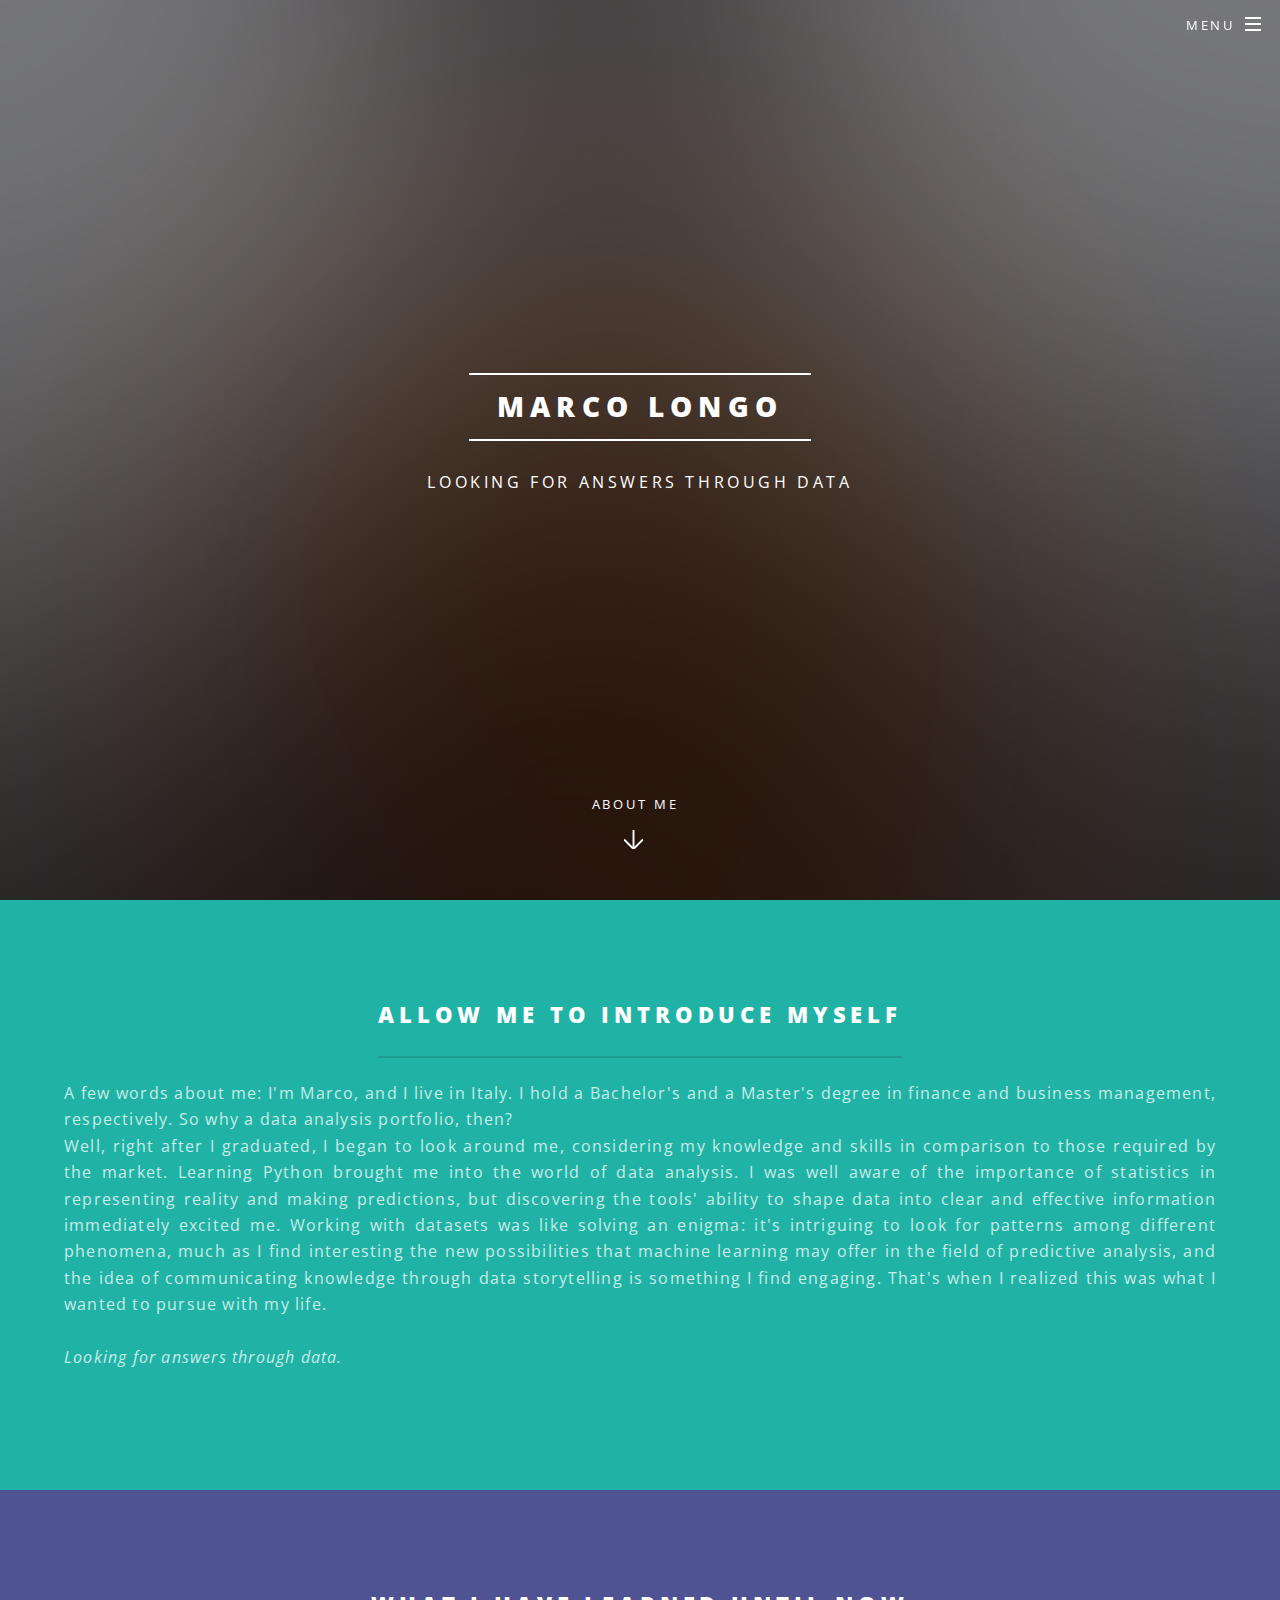
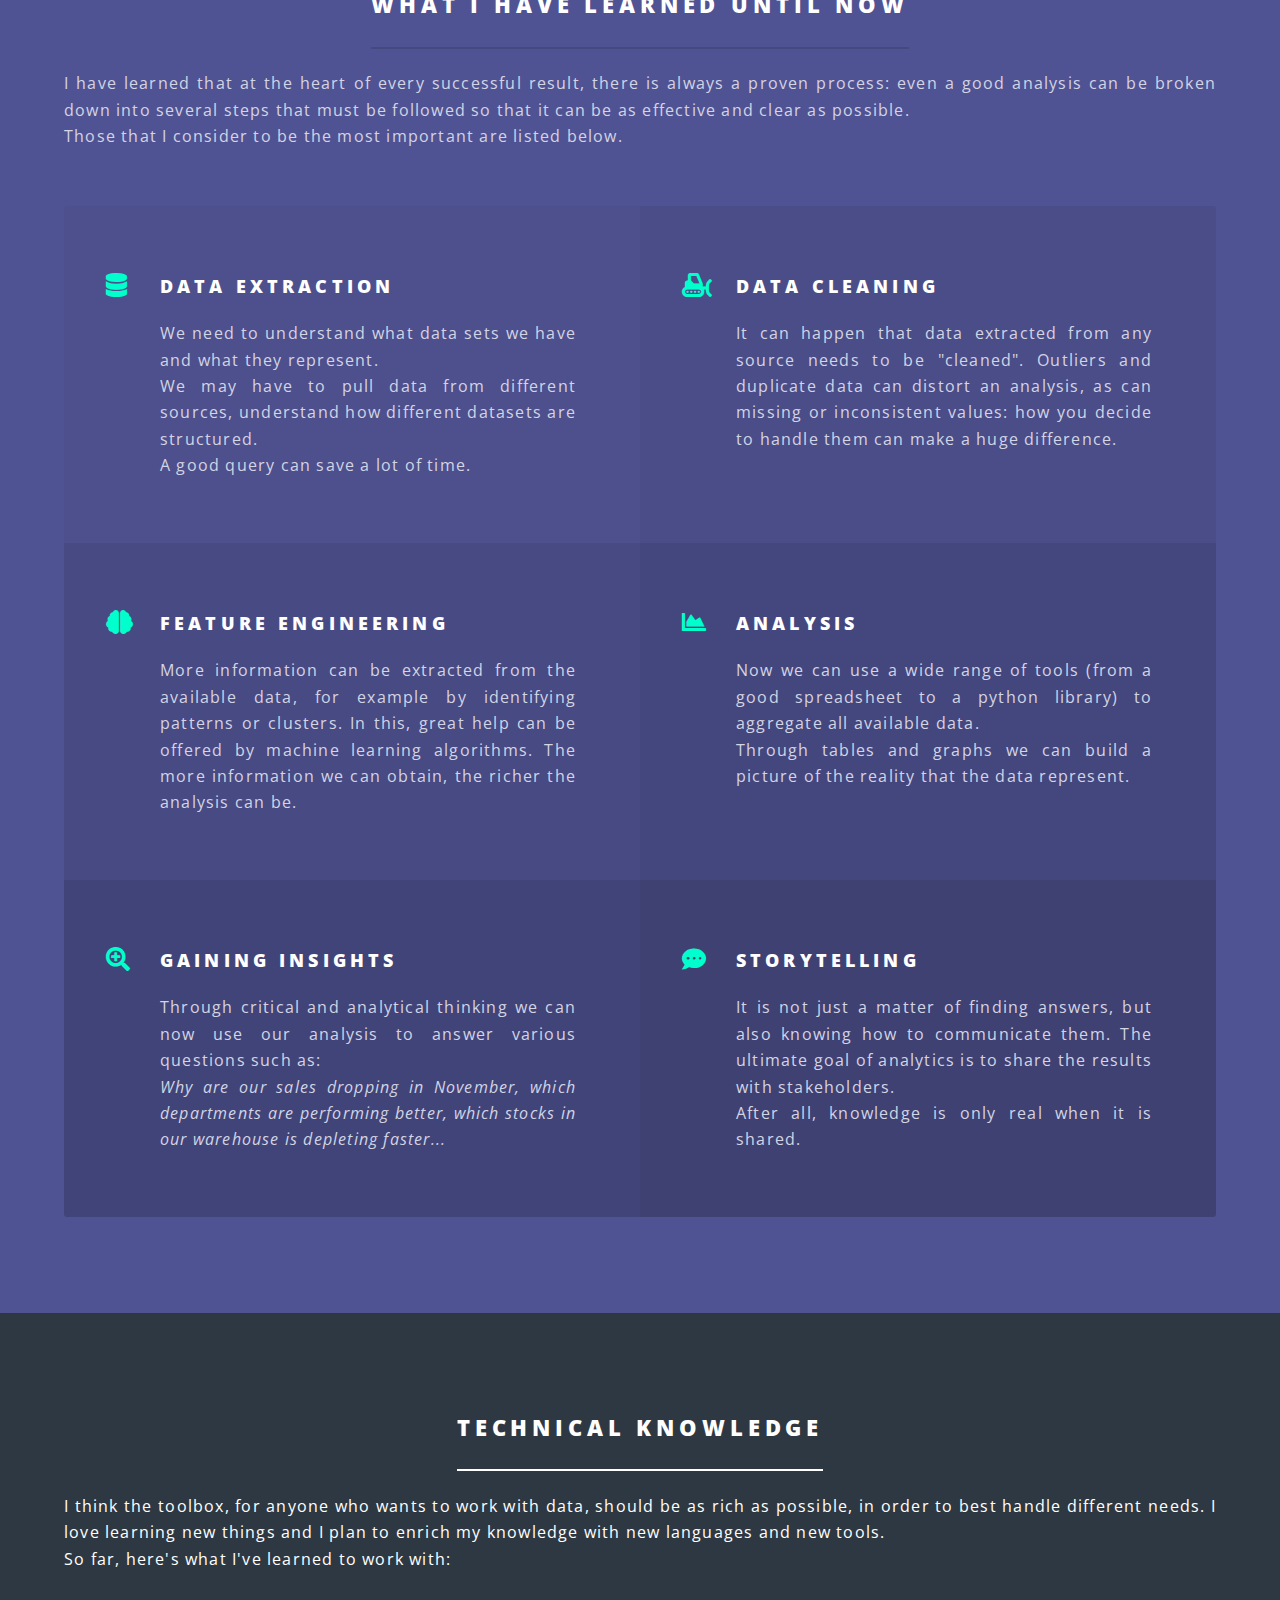
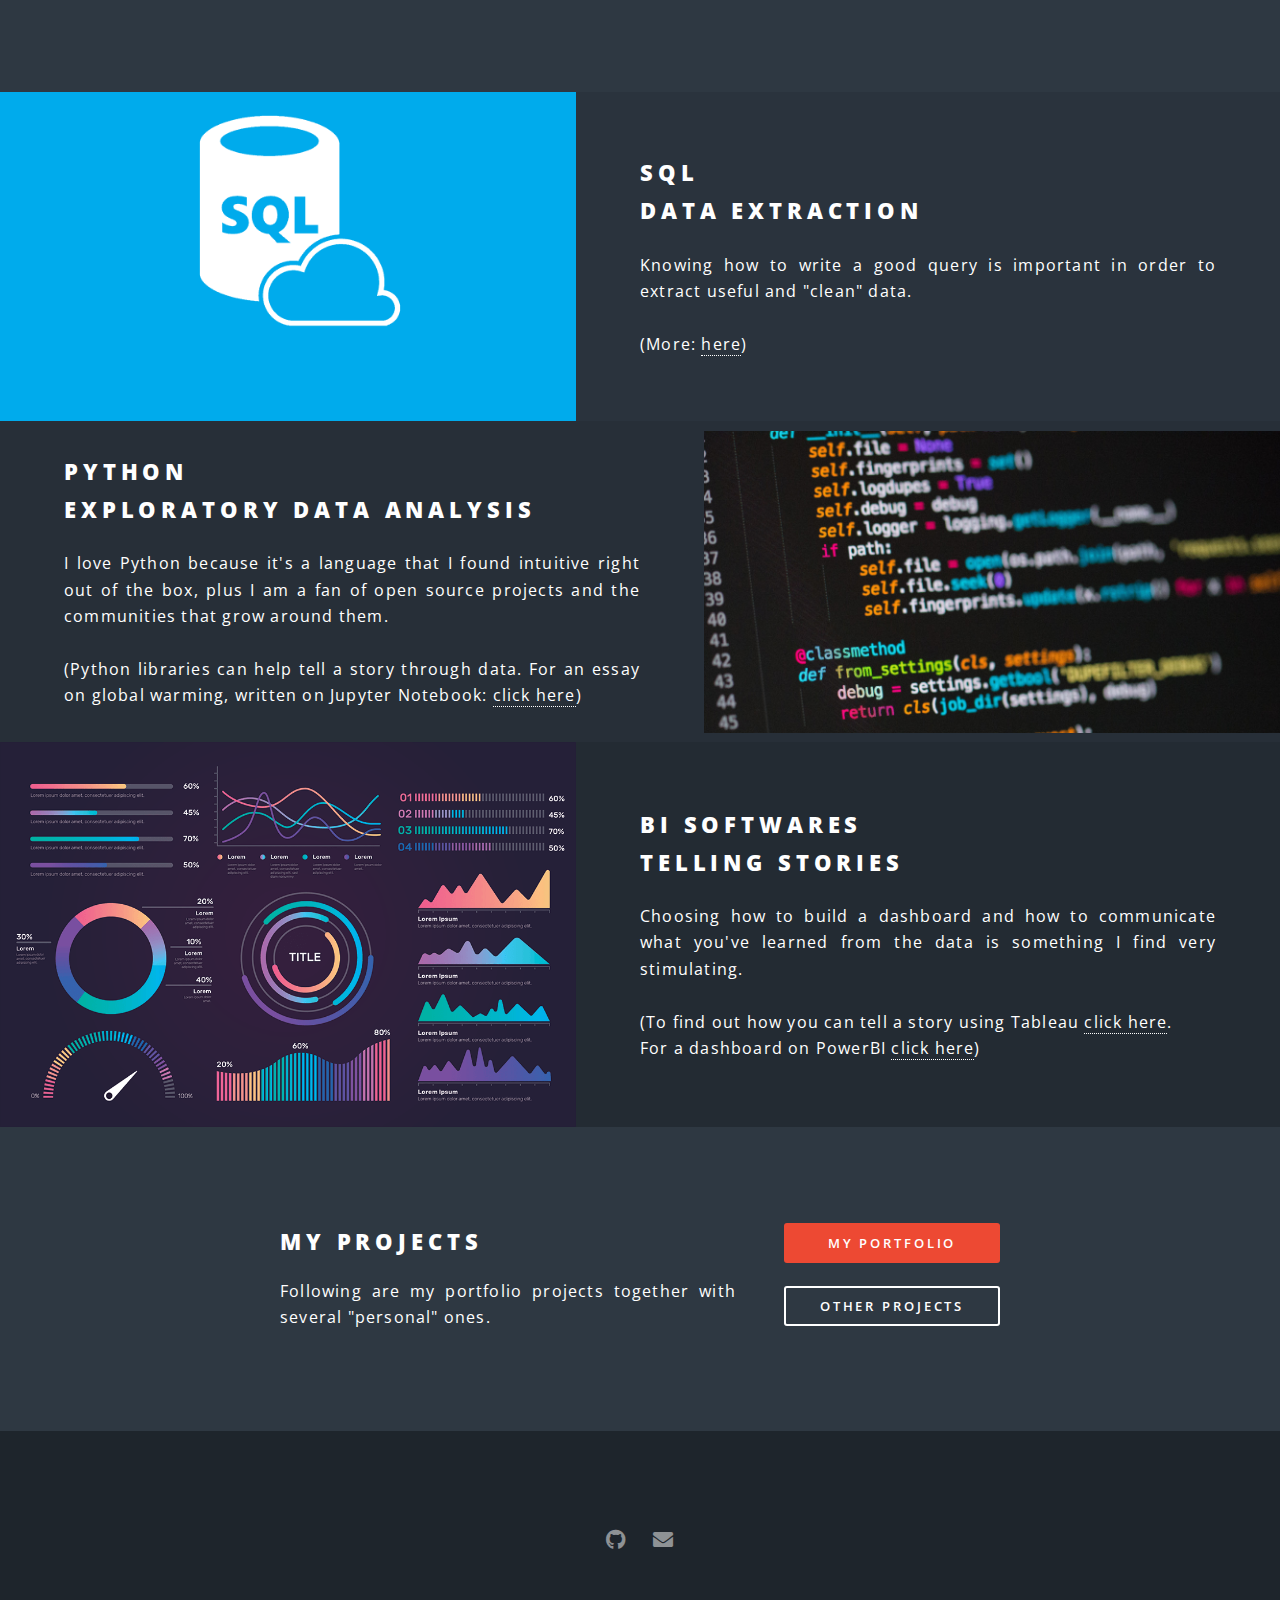
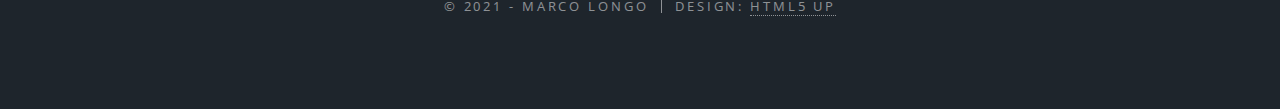
==== commit e46a3f1b: "Add files via upload" ====
--- a/index.html
+++ b/index.html
@@ -142,7 +142,7 @@
 								Telling Stories</h2>
 								<p align='justify'>Choosing how to build a dashboard and how to communicate what you've learned 
 									from the data is something I find very stimulating.<br><br>
-									(To find out how you can tell a story through Tableau <a href="https://public.tableau.com/app/profile/marco.longo/viz/Wip2/AdventureWorks" target="_blank">click here</a>.<br> 
+									(To find out how you can tell a story using Tableau <a href="https://public.tableau.com/app/profile/marco.longo/viz/Wip2/AdventureWorks" target="_blank">click here</a>.<br> 
 									For a dashboard on PowerBI <a href="PowerBI.html" target="_blank">click here</a>)</p>
 							</div>
 						</section>
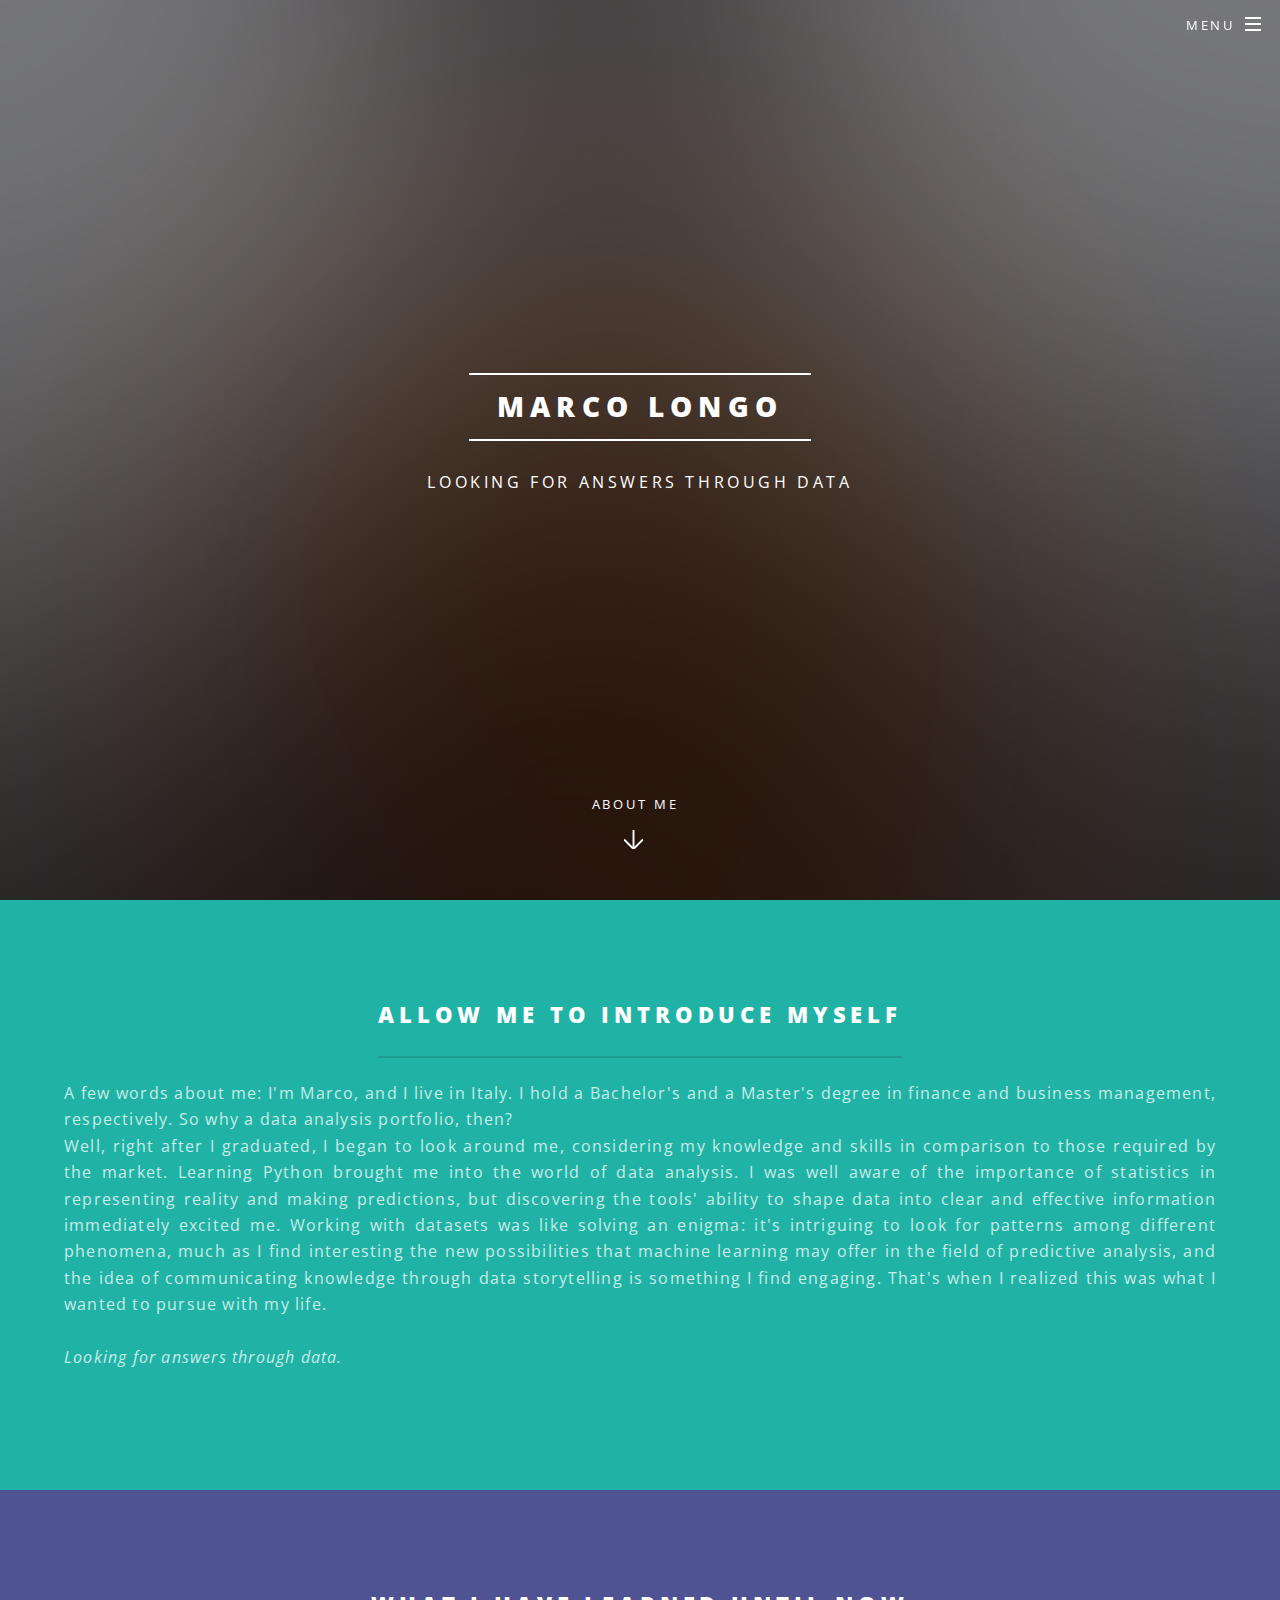
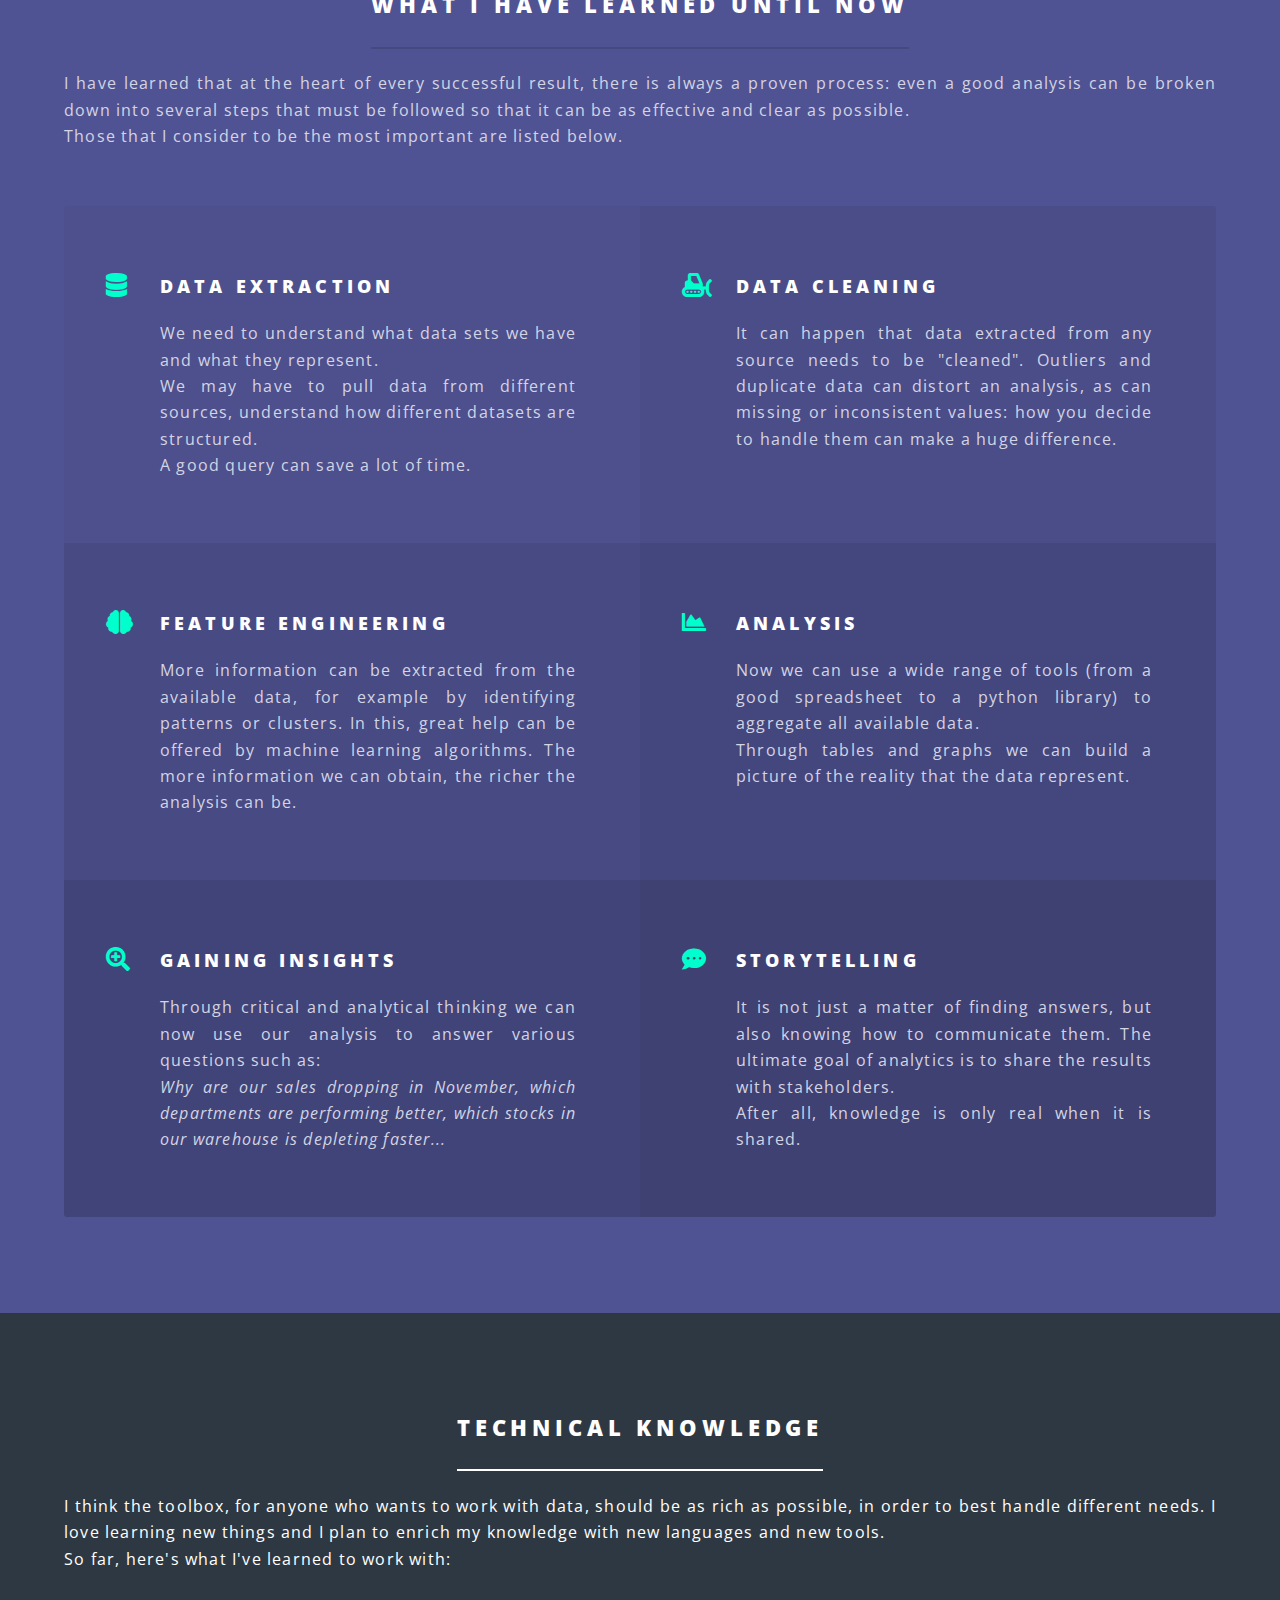
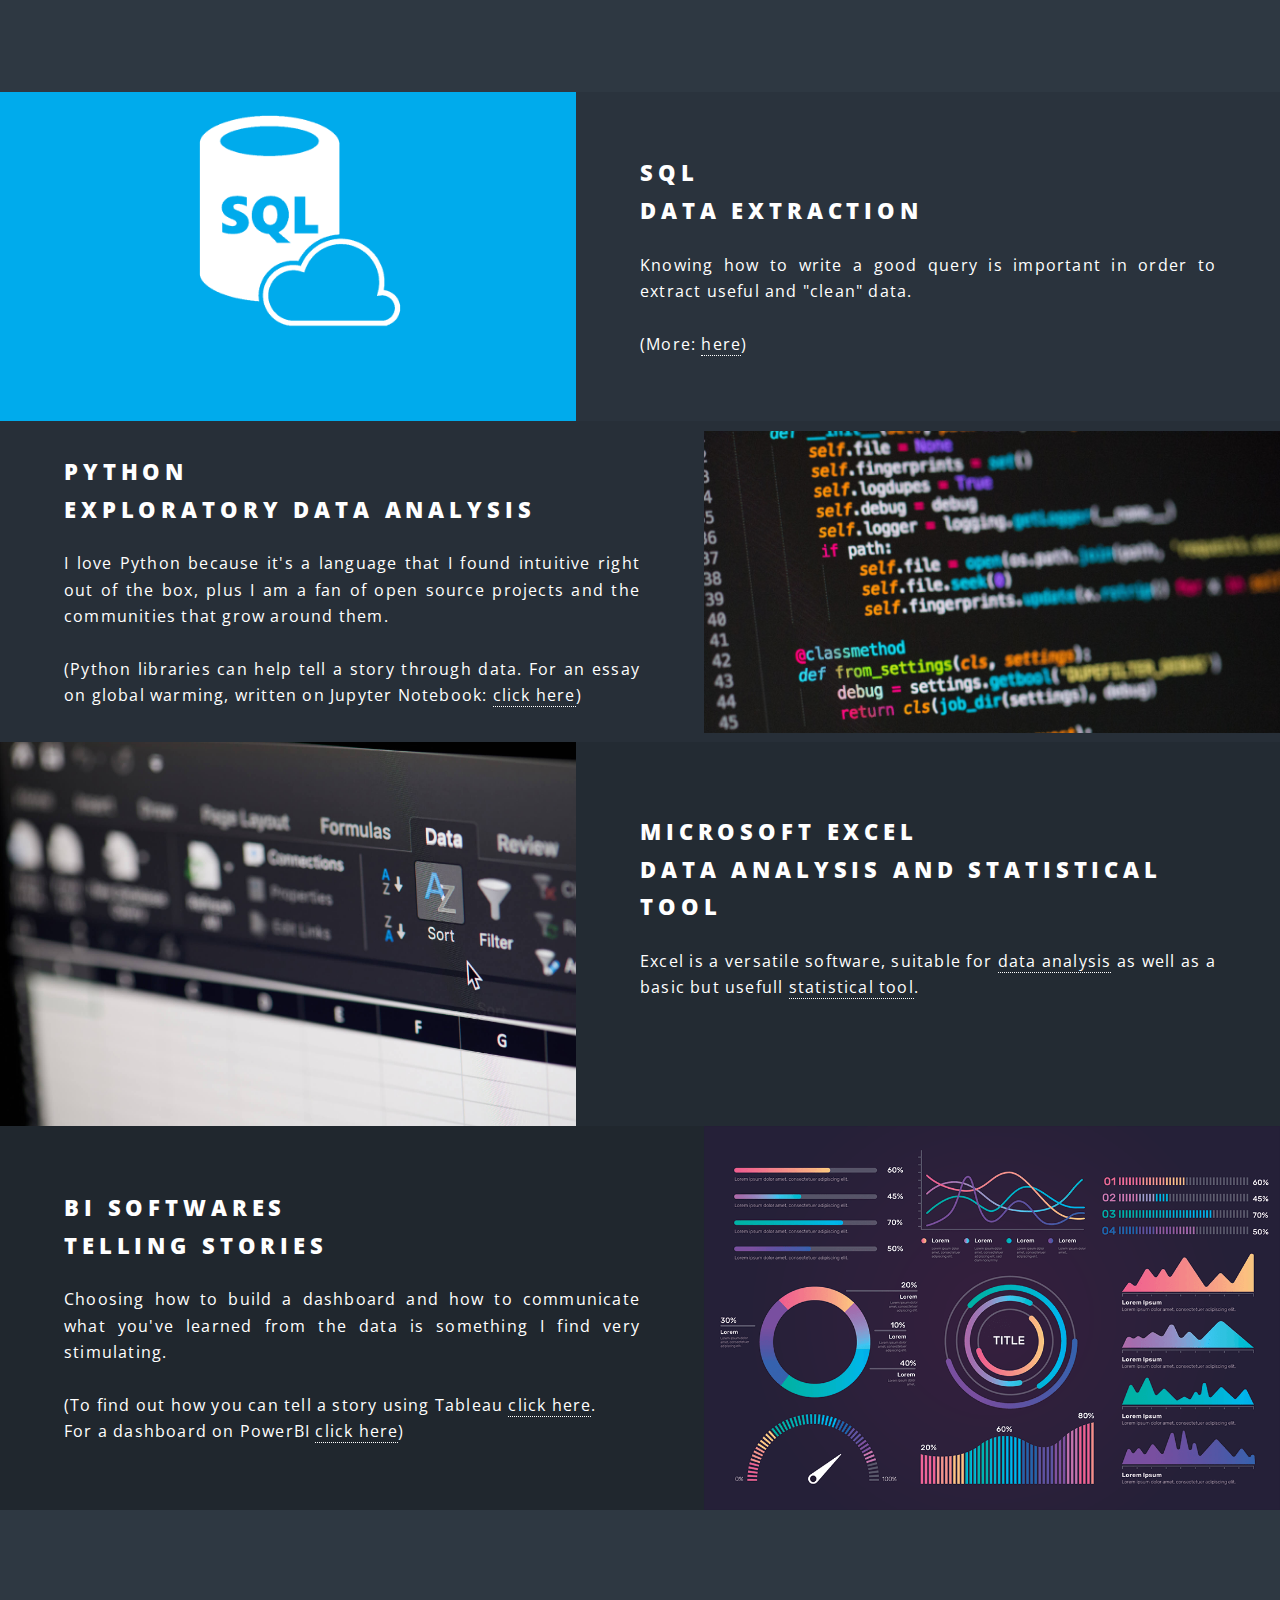
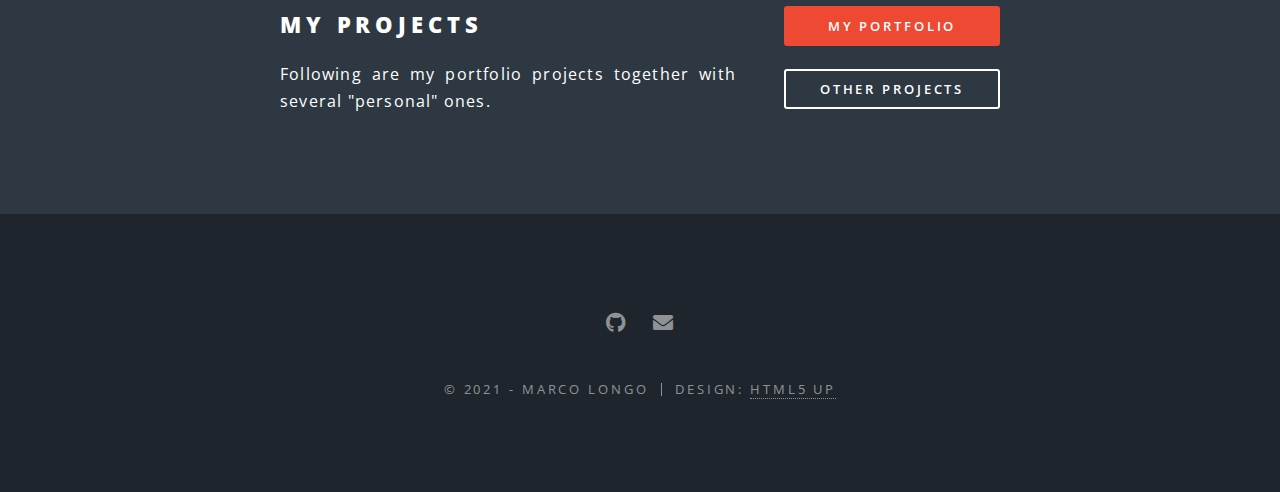
==== commit e34db987: "Add files via upload" ====
--- a/index.html
+++ b/index.html
@@ -137,6 +137,14 @@
 							</div>
 						</section>
 						<section class="spotlight">
+							<div class="image"><img src="images/excel.jpeg" alt="" /></div><div class="content">
+								<h2>Microsoft Excel<br>
+								Data analysis and statistical tool</h2>
+								<p align='justify'>Excel is a versatile software, suitable for <a href="https://public.tableau.com/app/profile/marco.longo/viz/Wip2/AdventureWorks" target="_blank">data analysis</a> 
+									as well as a basic but usefull <a href="PowerBI.html" target="_blank">statistical tool</a>.</p><br><br>
+							</div>
+						</section>
+						<section class="spotlight">
 							<div class="image"><img src="images/dash.png" alt="" /></div><div class="content">
 								<h2>BI Softwares<br>
 								Telling Stories</h2>
